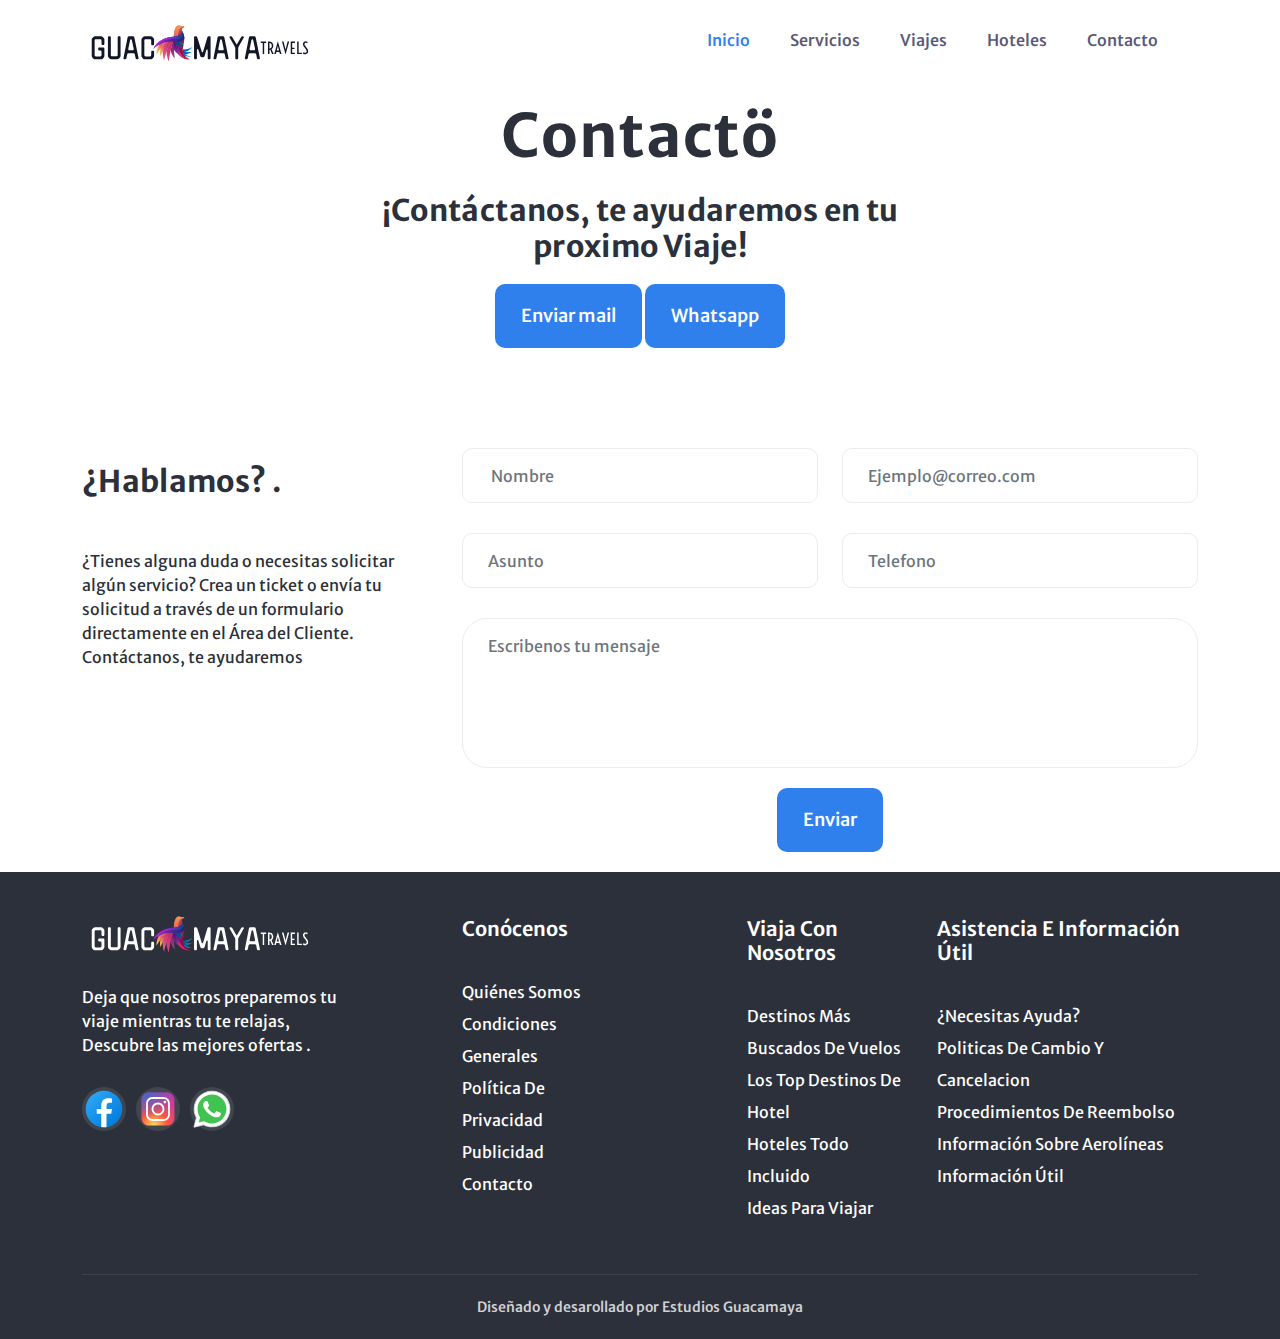
==== contacto.html @ c3bf282d "Add files via upload" ====
<!DOCTYPE html>
<html class="no-js" lang="en-es">

<head>
  <meta charset="utf-8" />
  <meta http-equiv="x-ua-compatible" content="ie=edge" />
  <title>Viajes baratos: Ofertas Viajes, vuelos, hoteles | Guacamaya Travels </title>
  <meta name="description" content="" />
  <meta name="viewport" content="width=device-width, initial-scale=1" />
  <link rel="shortcut icon" type="image/x-icon" href="./assets/img/miniatura.svg" />


  <!-- ========================= CSS here ========================= -->




  <link rel="stylesheet" href="./assets/css/bootstrap-5.0.0-alpha-2.min.css" />
  <link rel="stylesheet" href="./assets/css/style.css" />
</head>

<body>


  <!-- ========================= preloader start ========================= -->
  <div class="preloader">
    <div class="loader">
      <div class="spinner">
        <div class="spinner-container">
          <div class="spinner-rotator">
            <div class="spinner-left">
              <div class="spinner-circle"></div>
            </div>
            <div class="spinner-right">
              <div class="spinner-circle"></div>
            </div>
          </div>
        </div>
      </div>
    </div>
  </div>
  <!-- ========================= preloader end ========================= -->

  <!-- ========================= hero-section-wrapper-1 start ========================= -->
  <section id="inicio" class="hero-section-wrapper hero-section-wrapper-1">

    <!-- ========================= header-4 start ========================= -->
    <header class="header header-4">
      <div class="navbar-area">
        <div class="container">
          <div class="row align-items-center">
            <div class="col-lg-12">
              <nav class="navbar navbar-expand-lg">
                <a class="navbar-brand skyclean" href="index.html">
                  <img src="./assets/img/logo.svg" alt="">
                </a>
                <button class="navbar-toggler" type="button" data-toggle="collapse"
                  data-target="#navbarSupportedContent4" aria-controls="navbarSupportedContent4" aria-expanded="false"
                  aria-label="Toggle navigation">
                  <svg class="toggler-icon" xmlns="http://www.w3.org/2000/svg" x="0px" y="0px" width="30" height="30"
                    viewBox="0 0 172 172" style=" fill:#000000;">
                    <g fill="none" fill-rule="nonzero" stroke="none" stroke-width="1" stroke-linecap="butt"
                      stroke-linejoin="miter" stroke-miterlimit="10" stroke-dasharray="" stroke-dashoffset="0"
                      font-family="none" font-weight="none" font-size="none" text-anchor="none"
                      style="mix-blend-mode: normal">
                      <path d="M0,172v-172h172v172z" fill="none"></path>
                      <g fill="#000000">
                        <path
                          d="M5.73333,80.26667c-2.06765,-0.02924 -3.99087,1.05709 -5.03322,2.843c-1.04236,1.78592 -1.04236,3.99474 0,5.78066c1.04236,1.78592 2.96558,2.87225 5.03322,2.843h160.53333c2.06765,0.02924 3.99087,-1.05709 5.03322,-2.843c1.04236,-1.78592 1.04236,-3.99474 0,-5.78066c-1.04236,-1.78592 -2.96558,-2.87225 -5.03322,-2.843z">
                        </path>
                      </g>
                    </g>
                  </svg>
                  <svg class="toggler-icon" xmlns="http://www.w3.org/2000/svg" x="0px" y="0px" width="30" height="30"
                    viewBox="0 0 172 172" style=" fill:#000000;">
                    <g fill="none" fill-rule="nonzero" stroke="none" stroke-width="1" stroke-linecap="butt"
                      stroke-linejoin="miter" stroke-miterlimit="10" stroke-dasharray="" stroke-dashoffset="0"
                      font-family="none" font-weight="none" font-size="none" text-anchor="none"
                      style="mix-blend-mode: normal">
                      <path d="M0,172v-172h172v172z" fill="none"></path>
                      <g fill="#000000">
                        <path
                          d="M5.73333,80.26667c-2.06765,-0.02924 -3.99087,1.05709 -5.03322,2.843c-1.04236,1.78592 -1.04236,3.99474 0,5.78066c1.04236,1.78592 2.96558,2.87225 5.03322,2.843h160.53333c2.06765,0.02924 3.99087,-1.05709 5.03322,-2.843c1.04236,-1.78592 1.04236,-3.99474 0,-5.78066c-1.04236,-1.78592 -2.96558,-2.87225 -5.03322,-2.843z">
                        </path>
                      </g>
                    </g>
                  </svg>
                  <svg class="toggler-icon" xmlns="http://www.w3.org/2000/svg" x="0px" y="0px" width="30" height="30"
                    viewBox="0 0 172 172" style=" fill:#000000;">
                    <g fill="none" fill-rule="nonzero" stroke="none" stroke-width="1" stroke-linecap="butt"
                      stroke-linejoin="miter" stroke-miterlimit="10" stroke-dasharray="" stroke-dashoffset="0"
                      font-family="none" font-weight="none" font-size="none" text-anchor="none"
                      style="mix-blend-mode: normal">
                      <path d="M0,172v-172h172v172z" fill="none"></path>
                      <g fill="#000000">
                        <path
                          d="M5.73333,80.26667c-2.06765,-0.02924 -3.99087,1.05709 -5.03322,2.843c-1.04236,1.78592 -1.04236,3.99474 0,5.78066c1.04236,1.78592 2.96558,2.87225 5.03322,2.843h160.53333c2.06765,0.02924 3.99087,-1.05709 5.03322,-2.843c1.04236,-1.78592 1.04236,-3.99474 0,-5.78066c-1.04236,-1.78592 -2.96558,-2.87225 -5.03322,-2.843z">
                        </path>
                      </g>
                    </g>
                  </svg>
                </button>

                <div class="collapse navbar-collapse sub-menu-bar" id="navbarSupportedContent4">
                  <ul id="nav4" class="navbar-nav ml-auto">
                    <li class="nav-item">
                      <a class="page-scroll active" href="./index.html">inicio
                      </a>
                    </li>
                    <li class="nav-item">
                      <a class="page-scroll" href="index.html#servicios">servicios
                      </a>
                    </li>
                    <li class="nav-item">
                      <a class="page-scroll" href="https://api.whatsapp.com/send/?phone=56964096403&text=Hola!%20Quiero%20cotizar%20un%20nuevo%20viaje%20en%20travelsguacamaya">Viajes</a>
                    </li>
                    <li class="nav-item">
                      <a class="page-scroll" href="https://api.whatsapp.com/send/?phone=56931494429&text=Hola!%20Quiero%20cotizar%20una%20habitacion%20de%20hotel%20en%20travelsguacamaya">Hoteles</a>
                    </li>
                    <li class="nav-item">
                      <a class="page-scroll" href="./contacto.html">contacto</a>
                    </li>
                  </ul>

                </div>

                <!-- navbar collapse -->
              </nav>
              <!-- navbar -->
            </div>
          </div>
          <!-- row -->
        </div>
        <!-- container -->
      </div>
      <!-- navbar area -->
    </header>
    <!-- ========================= header-4 end ========================= -->

<!--====== FEATURES PART START ======-->

<section id="features" class="features_area pt-50 mb-50">
  <div class="container">
    <div class="row justify-content-center">
      <div class="col-lg-6 col-md-9">
        <div class="section_title text-center">
          <h2 class="mt-50 mb-20">Contact<span class="odeoso">ö</span></h2>
          <h4 class="section_title">¡Contáctanos, te ayudaremos en tu proximo Viaje! </h4>
          <div>
            <a href="mailto:travelsguacamayacontacto@gmail.com?&subject=Contacto%20Cotiazcion%20Guacamaya&body=¡Hola!%20Quiero%20recibir%20contacto%20por%20un%20agente%20de%20Travelsguacamaya"
              class="button button-lg radius-10 wow fadeInUp mt-20 mb-20 animated">Enviar mail</a>
            <a href="https://api.whatsapp.com/send/?phone=56931494429&text=Hola!%20Quiero%20ponerme%20en%20contacto%20con%20un%20ejecutivo%20travelsguacamaya" class="button button-lg radius-10 wow fadeInUp mt-20 mb-20 animated">Whatsapp</a>
            <!-- row -->

</section>
    <!-- ========================= about style-5 end ========================= -->

    <!-- Contact Section Start -->
    <section id="contact" class="section " data-stellar-background-ratio="-0.2">
      <div class="contact-form">
        <div class="container">
          <div class="row">
            <div class="col-lg-4">
              <div class="contact_info mt-45">
                <div class="section_title pb-15">
                  <h4 class="title text-left">
                    ¿Hablamos? .
                  </h4>
                  <p class="text-left pt-50">

                    ¿Tienes alguna duda o necesitas solicitar algún servicio? Crea un ticket o envía tu solicitud a
                    través de un formulario directamente en el Área del Cliente.
                    Contáctanos, te ayudaremos
                  </p>


                </div>

                <div class="single_info d-flex align-items-center mt-15">


                </div>
                <!-- single info -->

                <div class="single_info d-flex align-items-center mt-15">


                </div>
                <!-- single info -->

                <div class="single_info d-flex align-items-center mt-15">
                  <div class="info_icon"></div>

                </div>
                <!-- single info -->
              </div>
              <!-- contact info -->
            </div>
            <div class="col-lg-8 col-sm-6 col-xs-12">
              <div class="contact-block">
                <form id="contactForm" action="https://formspree.io/f/xpzeykra" method="post">
                  <div class="row">
                    <div class="col-md-6">
                      <div class=" form-group single_form mt-30">
                        <input type="text" class="form-control" id="name" name="name" placeholder=" Nombre" required
                          data-error="Por favor, escriba su nombre">
                        <div class="help-block with-errors"></div>
                      </div>
                    </div>

                    <div class="col-md-6">
                      <div class=" form-group single_form mt-30">
                        <input type="text" placeholder="Ejemplo@correo.com" id="email" class="form-control" name="name"
                          required data-error="Por favor introduzca su correo electrónico">
                        <div class="help-block with-errors "></div>
                      </div>
                    </div>
                    <div class="col-md-6">
                      <div class=" form-group single_form mt-30">
                        <input type="text" placeholder="Asunto" id="empresa" class="form-control" name="name" required
                          data-error="Por favor introduzca el nombre de su empresa">
                        <div class="help-block with-errors"></div>
                      </div>
                    </div>
                    <div class="col-md-6">
                      <div class=" form-group single_form mt-30">
                        <input type="tel" placeholder="Telefono" id="telefono" class="form-control" maxlength="12"
                          name="name" required data-error="Por favor introduzca su numero de telefono">
                        <div class="help-block with-errors"></div>
                      </div>
                    </div>
                    <div class="col-md-12">
                      <div class="form-group single_form textarea pt-30">
                        <textarea name="textarea" class="form-control textareaheight" id="message"
                          placeholder="Escribenos tu mensaje" rows="8" data-error="Escriba su mensaje"
                          required></textarea>
                        <div class="help-block with-errors"></div>
                      </div>
                      <div class="submit-button text-center">
                        <button class="button button-lg radius-10 wow fadeInUp mt-20 mb-20" id="submit"
                          type="submit">Enviar</button>

                        <div id="msgSubmit" class="h3 text-center hidden"></div>
                        <div class="clearfix"></div>
                      </div>
                    </div>
                  </div>
                </form>
              </div>
            </div>
          </div>
        </div>
      </div>
    </section>
    <!-- Contact Section End -->




   <!-- ========================= footer style-4 footer-dark start ========================= -->
 <footer class="footer footer-style-4 footer-dark">
  <div class="container">
    <div class="widget-wrapper">
      <div class="row">
        <div class="col-xl-3 col-lg-6 col-md-6">
          <div class="footer-widget">
            <div class="logo">
              <a class="travelsguacamaya" href="index.html">
                <img src="./assets/img/logo2.svg" alt="">
              </a>
            </div>
            
            <p class="desc">
              Deja que nosotros preparemos tu viaje mientras tu te relajas, Descubre las mejores ofertas . </p>
            <ul class="socials ">
              <li>
                <a href="https://www.facebook.com/"><svg xmlns="http://www.w3.org/2000/svg" x="0px" y="0px" width="48"
                    height="48" viewBox="0 0 172 172" style=" fill:#000000;">
                    <defs>
                      <linearGradient x1="35.80825" y1="35.80825" x2="145.53708" y2="145.53708"
                        gradientUnits="userSpaceOnUse" id="color-1_uLWV5A9vXIPu_gr1">
                        <stop offset="0" stop-color="#2aa4f4"></stop>
                        <stop offset="1" stop-color="#007ad9"></stop>
                      </linearGradient>
                    </defs>
                    <g fill="none" fill-rule="nonzero" stroke="none" stroke-width="1" stroke-linecap="butt"
                      stroke-linejoin="miter" stroke-miterlimit="10" stroke-dasharray="" stroke-dashoffset="0"
                      font-family="none" font-weight="none" font-size="none" text-anchor="none"
                      style="mix-blend-mode: normal">
                      <path d="M0,172v-172h172v172z" fill="none"></path>
                      <g>
                        <path
                          d="M86,14.33333c-39.5815,0 -71.66667,32.08517 -71.66667,71.66667c0,39.5815 32.08517,71.66667 71.66667,71.66667c39.5815,0 71.66667,-32.08517 71.66667,-71.66667c0,-39.5815 -32.08517,-71.66667 -71.66667,-71.66667z"
                          fill="url(#color-1_uLWV5A9vXIPu_gr1)"></path>
                        <path
                          d="M95.70008,104.99525h18.54733l2.91325,-18.84117h-21.46058v-10.2985c0,-7.826 2.5585,-14.76692 9.87925,-14.76692h11.76408v-16.44033c-2.06758,-0.2795 -6.43925,-0.88867 -14.69883,-0.88867c-17.25017,0 -27.36233,9.10883 -27.36233,29.8635v12.5345h-17.73392v18.84117h17.73033v51.78633c3.51167,0.52317 7.06992,0.8815 10.72133,0.8815c3.30025,0 6.52167,-0.301 9.70008,-0.731z"
                          fill="#ffffff"></path>
                      </g>
                    </g>
                  </svg>
                </a>
              </li>
           
              <li><a href="https://www.instagram.com/travelsguacamaya/">
                  <svg xmlns="http://www.w3.org/2000/svg" x="0px" y="0px" width="48" height="48" viewBox="0 0 172 172"
                    style=" fill:#000000;">
                    <defs>
                      <radialGradient cx="69.445" cy="150.62542" r="160.88808" gradientUnits="userSpaceOnUse"
                        id="color-1_Xy10Jcu1L2Su_gr1">
                        <stop offset="0" stop-color="#ffdd55"></stop>
                        <stop offset="0.328" stop-color="#ff543f"></stop>
                        <stop offset="0.348" stop-color="#fc5245"></stop>
                        <stop offset="0.504" stop-color="#e64771"></stop>
                        <stop offset="0.643" stop-color="#d53e91"></stop>
                        <stop offset="0.761" stop-color="#cc39a4"></stop>
                        <stop offset="0.841" stop-color="#c837ab"></stop>
                      </radialGradient>
                      <radialGradient cx="42.23317" cy="19.85275" r="106.82992" gradientUnits="userSpaceOnUse"
                        id="color-2_Xy10Jcu1L2Su_gr2">
                        <stop offset="0" stop-color="#4168c9"></stop>
                        <stop offset="0.999" stop-color="#4168c9" stop-opacity="0"></stop>
                      </radialGradient>
                    </defs>
                    <g fill="none" fill-rule="nonzero" stroke="none" stroke-width="1" stroke-linecap="butt"
                      stroke-linejoin="miter" stroke-miterlimit="10" stroke-dasharray="" stroke-dashoffset="0"
                      font-family="none" font-weight="none" font-size="none" text-anchor="none"
                      style="mix-blend-mode: normal">
                      <path d="M0,172v-172h172v172z" fill="none"></path>
                      <g>
                        <path
                          d="M121.89425,150.46417l-71.66667,0.06808c-15.76667,0.01433 -28.67742,-12.87133 -28.69533,-28.638l-0.06808,-71.66667c-0.01433,-15.76667 12.87133,-28.67742 28.638,-28.69533l71.66667,-0.06808c15.76667,-0.01433 28.67742,12.87133 28.69533,28.638l0.06808,71.66667c0.01792,15.77025 -12.87133,28.681 -28.638,28.69533z"
                          fill="url(#color-1_Xy10Jcu1L2Su_gr1)"></path>
                        <path
                          d="M121.89425,150.46417l-71.66667,0.06808c-15.76667,0.01433 -28.67742,-12.87133 -28.69533,-28.638l-0.06808,-71.66667c-0.01433,-15.76667 12.87133,-28.67742 28.638,-28.69533l71.66667,-0.06808c15.76667,-0.01433 28.67742,12.87133 28.69533,28.638l0.06808,71.66667c0.01792,15.77025 -12.87133,28.681 -28.638,28.69533z"
                          fill="url(#color-2_Xy10Jcu1L2Su_gr2)"></path>
                        <path
                          d="M86,111.08333c-13.82808,0 -25.08333,-11.25167 -25.08333,-25.08333c0,-13.83167 11.25525,-25.08333 25.08333,-25.08333c13.82808,0 25.08333,11.25167 25.08333,25.08333c0,13.83167 -11.25525,25.08333 -25.08333,25.08333zM86,68.08333c-9.87925,0 -17.91667,8.03742 -17.91667,17.91667c0,9.87925 8.03742,17.91667 17.91667,17.91667c9.87925,0 17.91667,-8.03742 17.91667,-17.91667c0,-9.87925 -8.03742,-17.91667 -17.91667,-17.91667z"
                          fill="#ffffff"></path>
                        <circle cx="31.5" cy="16.5" transform="scale(3.58333,3.58333)" r="1.5" fill="#ffffff">
                        </circle>
                        <path
                          d="M107.5,132.58333h-43c-13.82808,0 -25.08333,-11.25167 -25.08333,-25.08333v-43c0,-13.83167 11.25525,-25.08333 25.08333,-25.08333h43c13.82808,0 25.08333,11.25167 25.08333,25.08333v43c0,13.83167 -11.25525,25.08333 -25.08333,25.08333zM64.5,46.58333c-9.87925,0 -17.91667,8.03742 -17.91667,17.91667v43c0,9.87925 8.03742,17.91667 17.91667,17.91667h43c9.87925,0 17.91667,-8.03742 17.91667,-17.91667v-43c0,-9.87925 -8.03742,-17.91667 -17.91667,-17.91667z"
                          fill="#ffffff"></path>
                      </g>
                    </g>
                  </svg>
                </a>
              </li>
              <li>
                <a
                  href="https://api.whatsapp.com/send/?phone=56964096403&text=Hola!%20Quiero%20cotizar%20un%20servicio%20de%20travelsguacamaya"><svg
                    xmlns="http://www.w3.org/2000/svg" x="0px" y="0px" width="50" height="50" viewBox="0 0 172 172"
                    style=" fill:#000000;">
                    <g fill="none" fill-rule="none" stroke="none" stroke-width="1" stroke-linecap="butt"
                      stroke-linejoin="miter" stroke-miterlimit="10" stroke-dasharray="" stroke-dashoffset="0"
                      font-family="none" font-weight="none" font-size="none" text-anchor="none"
                      style="mix-blend-mode: normal">
                      <path d="M0,172v-172h172v172z" fill="none" fill-rule="nonzero"></path>
                      <g>
                        <path
                          d="M17.44367,155.16908l9.6535,-35.24208c-5.9555,-10.31283 -9.08733,-22.016 -9.08375,-34.00225c0.01792,-37.49958 30.53358,-68.00808 68.03675,-68.00808c18.19975,0.00717 35.27792,7.09142 48.12417,19.94483c12.84267,12.857 19.91617,29.94233 19.909,48.117c-0.01433,37.49958 -30.53717,68.01167 -68.03317,68.01167c-0.00358,0 0,0 0,0h-0.02867c-11.38425,-0.00358 -22.575,-2.8595 -32.51158,-8.28108z"
                          fill="#ffffff" fill-rule="nonzero"></path>
                        <path
                          d="M17.44367,156.96075c-0.473,0 -0.93167,-0.18633 -1.27208,-0.53033c-0.44792,-0.45508 -0.6235,-1.118 -0.45508,-1.73075l9.45642,-34.529c-5.86233,-10.41317 -8.95475,-22.23817 -8.94758,-34.24233c0.01433,-38.49217 31.33625,-69.80333 69.82483,-69.80333c18.66917,0.00717 36.20958,7.27775 49.39267,20.47158c13.18308,13.19742 20.43933,30.73425 20.43217,49.38192c-0.01433,38.48858 -31.33983,69.80333 -69.82483,69.80333c-11.42725,-0.00358 -22.73267,-2.82367 -32.766,-8.15925l-35.38542,9.27725c-0.1505,0.043 -0.301,0.06092 -0.45508,0.06092z"
                          fill="#ffffff" fill-rule="nonzero"></path>
                        <path
                          d="M86.05017,17.91667c18.19975,0.00717 35.27792,7.09142 48.12417,19.94483c12.84267,12.857 19.91617,29.94233 19.909,48.117c-0.01433,37.49958 -30.53717,68.01167 -68.03317,68.01167h-0.02867c-11.38425,-0.00358 -22.575,-2.8595 -32.51158,-8.28108l-36.06625,9.46l9.6535,-35.24208c-5.9555,-10.31283 -9.08733,-22.016 -9.08375,-34.00225c0.01792,-37.49958 30.53358,-68.00808 68.03675,-68.00808M86.05017,153.99017v0v0M86.05017,153.99017v0v0M86.05017,14.33333v0c-39.474,0 -71.60217,32.11383 -71.62008,71.59142c-0.00358,12.06508 3.04225,23.95458 8.81858,34.47883l-9.26292,33.82308c-0.33683,1.23625 0.00717,2.55492 0.91017,3.46508c0.68083,0.688 1.60175,1.06425 2.54775,1.06425c0.30458,0 0.60917,-0.03942 0.91017,-0.11825l34.71175,-9.10167c10.13367,5.26033 21.49283,8.03742 32.95592,8.041c39.50267,0 71.63083,-32.11742 71.64875,-71.595c0.00717,-19.13142 -7.43542,-37.11975 -20.95533,-50.65042c-13.52708,-13.53425 -31.519,-20.99117 -50.66475,-20.99833z"
                          fill="#cfd8dc" fill-rule="nonzero"></path>
                        <path
                          d="M126.04733,45.98133c-10.67833,-10.6855 -24.87192,-16.57292 -39.97925,-16.5765c-31.18933,0 -56.55575,25.35567 -56.57008,56.5235c-0.00358,10.68192 2.98492,21.08075 8.64658,30.08567l1.34733,2.13925l-5.71542,20.85858l21.40325,-5.6115l2.06758,1.2255c8.67883,5.15283 18.63333,7.87617 28.78133,7.87975h0.0215c31.16783,0 56.53425,-25.35925 56.545,-56.53067c0.00358,-15.10375 -5.8695,-29.30808 -16.54783,-39.99358z"
                          fill="#40c351" fill-rule="nonzero"></path>
                        <path
                          d="M69.04367,57.49458c-1.27208,-2.83083 -2.61225,-2.88817 -3.827,-2.93833c-0.99258,-0.043 -2.12492,-0.03942 -3.25725,-0.03942c-1.13233,0 -2.97417,0.42642 -4.53292,2.1285c-1.55875,1.70208 -5.95192,5.81217 -5.95192,14.17567c0,8.3635 6.09167,16.4475 6.94092,17.57983c0.84925,1.13233 11.7605,18.84475 29.03933,25.66025c14.35842,5.66167 17.28242,4.5365 20.39992,4.25342c3.1175,-0.28308 10.05842,-4.11008 11.47383,-8.08042c1.41542,-3.97033 1.41542,-7.37092 0.99258,-8.08042c-0.42642,-0.7095 -1.55875,-1.13233 -3.25725,-1.98517c-1.6985,-0.85283 -10.05842,-4.96292 -11.61717,-5.52908c-1.55875,-0.56617 -2.69108,-0.84925 -3.827,0.85283c-1.13233,1.6985 -4.38958,5.52908 -5.38217,6.66142c-0.99258,1.13592 -1.98517,1.27925 -3.68367,0.42642c-1.6985,-0.85283 -7.17383,-2.6445 -13.67042,-8.43517c-5.0525,-4.50425 -8.46383,-10.06917 -9.45642,-11.77125c-0.99258,-1.6985 -0.1075,-2.61942 0.74533,-3.46867c0.76325,-0.76325 1.6985,-1.98517 2.55133,-2.97775c0.84925,-0.99258 1.13233,-1.70208 1.6985,-2.83442c0.56617,-1.13592 0.28308,-2.1285 -0.14333,-2.97775c-0.41925,-0.85283 -3.72308,-9.25933 -5.23525,-12.6205z"
                          fill="#ffffff" fill-rule="evenodd"></path>
                      </g>
                    </g>
                  </svg></a>
              </li>

            </ul>
          </div>
        </div>
        <div class="col-xl-2 offset-xl-1 col-lg-2 col-md-6 col-sm-6">
          <div class="footer-widget">
            <h6 class="text-tf ">Conócenos</h6>
            <ul class="links text-tf ">
              <li><a href="./index.html#servicios">Quiénes somos</a></li>
              <li><a href="./contacto.html">Condiciones generales</a></li>
              <li><a
                  href="./contacto.html">Política
                  de privacidad</a></li>
              <li><a
                  href="https://api.whatsapp.com/send/?phone=56964096403&text=Hola!%20Quiero%20cotizar%20un%20servicio%20de%20travelsguacamaya">Publicidad</a>
              </li>
              <li><a
                  href="https://api.whatsapp.com/send/?phone=56964096403&text=Hola!%20Quiero%20cotizar%20un%20servicio%20de%20travelsguacamaya">Contacto</a>
              </li>
            </ul>
          </div>
        </div>
        <div class="col-xl-2 offset-xl-1 col-lg-2 col-md-6 col-sm-6">
          <div class="footer-widget">
            <h6 class="text-tf ">Viaja con nosotros</h6>
            <ul class="links text-tf ">
              <li><a href="
                https://api.whatsapp.com/send/	?phone=56964096403&text=Hola!%20Quiero%20cotizar%20el%20servicio%20de%20travelsguacamaya%20Destino%20mas%20buscado%20de%20vuelos
                ">Destinos más buscados de vuelos</a></li>
              <li><a href="https://api.whatsapp.com/send/	?phone=56964096403&text=Hola!%20Quiero%20cotizar%20el%20servicio%20de%20travelsguacamaya%20Destino%20mas%20buscado%20de%20hoteles">Los top destinos de hotel</a></li>
              <li><a
                  href="https://api.whatsapp.com/send/	?phone=56964096403&text=Hola!%20Quiero%20cotizar%20el%20servicio%20de%20travelsguacamaya%20Hotel%20todo%20incluido
                  ">Hoteles
                  todo incluido</a></li>
             
              <li>
                <a
                  href="https://api.whatsapp.com/send/?phone=56964096403&text=Hola!%20Quiero%20cotizar%20un%20servicio%20de%20travelsguacamaya" >Ideas
                  para viajar</a></li>
            </ul>
          </div>
        </div>
        <div class="col-xl-3 col-lg-3 col-md-6 col-sm-6">
          <div class="footer-widget text-tf">
            <h6 class="">Asistencia e información útil</h6>
            <ul class="links">
              <li><a href="./contacto.html">¿Necesitas ayuda?</a></li>
              <li><a href="./contacto.html">Politicas de cambio y cancelacion</a></li>
              <li><a href="./contacto.html">Procedimientos de reembolso</a></li>
              <li><a
                  href="https://api.whatsapp.com/send/?phone=56964096403&text=Hola!%20Quiero%20ponerme%20en%20contacto%20con%20un%20ejecutivo%20travelsguacamaya%20necesito%20informacion%20extra">Información
                  sobre aerolíneas</a></li>
              <li><a href="https://api.whatsapp.com/send/?phone=56964096403&text=Hola!%20Quiero%20ponerme%20en%20contacto%20con%20un%20ejecutivo%20travelsguacamaya%20necesito%20informacion%20extra">Información útil</a></li>
              <li>
                <a href="/index-en.html"></a>
              </li>

            </ul>
          </div>
        </div>
        <div class="col-xl-3 col-lg-3 col-md-6">

        </div>
      </div>
    </div>
    <div class="copyright-wrapper">
      <p>
        Diseñado y desarollado por
        <a href="https://estudiosguacamaya.github.io/public/ rel="nofollow" target="_blank"></a>

        <a href="https://estudiosguacamaya.github.io/public/" rel="nofollow" target="_blank">Estudios Guacamaya</a>
      </p>
    </div>
  </div>
</footer>
<!-- ========================= footer style-4 footer-dark end ========================= -->
    <!-- ========================= scroll-top start ========================= -->
    <a href="#" class="scroll-top"> <i><svg xmlns="http://www.w3.org/2000/svg" x="0px" y="0px" width="50" height="50"
          viewBox="0 0 172 172" style=" fill:#000000;">
          <g fill="none" fill-rule="nonzero" stroke="none" stroke-width="1" stroke-linecap="butt"
            stroke-linejoin="miter" stroke-miterlimit="10" stroke-dasharray="" stroke-dashoffset="0" font-family="none"
            font-weight="none" font-size="none" text-anchor="none" style="mix-blend-mode: normal">
            <path d="M0,172v-172h172v172z" fill="none"></path>
            <g fill="#ff3d00">
              <path
                d="M86,6.88c-43.62952,0 -79.12,35.49392 -79.12,79.12c0,43.62608 35.49048,79.12 79.12,79.12c43.62952,0 79.12,-35.49392 79.12,-79.12c0,-43.62608 -35.49048,-79.12 -79.12,-79.12zM122.83208,78.11208c-0.6708,0.6708 -1.55144,1.00792 -2.43208,1.00792c-0.88064,0 -1.76128,-0.33712 -2.43208,-1.00792l-28.52792,-28.52792v81.13584c0,1.89888 -1.53768,3.44 -3.44,3.44c-1.90232,0 -3.44,-1.54112 -3.44,-3.44v-81.13584l-28.52792,28.52792c-1.34504,1.34504 -3.51912,1.34504 -4.86416,0c-1.34504,-1.34504 -1.34504,-3.51912 0,-4.86416l34.39656,-34.39656c0.31648,-0.31992 0.69832,-0.57104 1.12144,-0.74648c0.83936,-0.34744 1.7888,-0.34744 2.62816,0c0.42312,0.17544 0.80152,0.42656 1.12144,0.74648l34.39656,34.39656c1.34504,1.34504 1.34504,3.51912 0,4.86416z">
              </path>
            </g>
          </g>
        </svg></i> </a>
    <!-- ========================= scroll-top end ========================= -->

    <!-- ========================= JS here ========================= -->
    <script src="./assets/js/bootstrap.5.0.0.alpha-2-min.js"></script>
    <script src="./assets/js/count-up.min.js"></script>
    <script src="./assets/js/wow.min.js"></script>
    <script src="./assets/js/main.js"></script>
</body>

</html>
---- assets/css/style.css ----
/* =========== GOOGLE FONTS ========= */

@import url("https://fonts.googleapis.com/css2?family=Comfortaa:wght@700&family=Fuzzy+Bubbles:wght@700&family=Merriweather+Sans&family=Montserrat:ital,wght@1,500&family=Roboto:ital@1&display=swap");

:root {
  --black-letters-color: #2b303a;
  --blue-primary-color: #2f80ed;
  --white-color: #ffffff;
  --body-color:#F4F4F9;
  --blue-secondary-color:#34495E;
}

/*   COMMON CSS
================================ */
html {
  scroll-behavior: smooth;
}

body {
  font-family: "Merriweather Sans", sans-serif;
  color: var(--black-letters-color);
  background-color: var(--body-color);
}

ul {
  margin: 0;
  padding: 0;
  list-style: none;
}

a {
  text-decoration: none;
  transition: all 0.3s ease-out 0s;
}

a:hover {
  text-decoration: none;
}

button {
  transition: all 0.3s ease-out 0s;
}

@media (max-width: 767px) {
  .container {
    padding: 0 30px;
  }
}
.btn-center{
  display: flex;
  justify-content: center;
  align-items: center;
  }

.text-tf{
  text-transform: capitalize;
  text-align: left;
}

/* ============ scroll-top =============== */
.scroll-top {
  width: 45px;
  height: 45px;

  display: none;
  justify-content: center;
  align-items: center;
  font-size: 25px;
  color: var(--white-color);
  border-radius: 50%;
  position: fixed;
  bottom: 30px;
  right: 30px;
  z-index: 9;
  cursor: pointer;
  transition: all 0.3s ease-out 0s;
}

.scroll-top:hover {
  color: var(--white-color);
  background: var(--black-letters-color);
}

/* ============================= 
    PRELOADER CSS
================================ */
.preloader {
  /* Body Overlay */
  position: fixed;
  top: 0;
  left: 0;
  display: table;
  height: 100%;
  width: 100%;
  /* Change Background Color */
  background: var(--white-color);
  z-index: 99999;
}

.preloader .loader {
  display: table-cell;
  vertical-align: middle;
  text-align: center;
}

.preloader .loader .spinner {
  position: absolute;
  left: 50%;
  top: 50%;
  width: 64px;
  margin-left: -32px;
  z-index: 18;
  pointer-events: none;
}

.preloader .loader .spinner .spinner-container {
  pointer-events: none;
  position: absolute;
  width: 100%;
  padding-bottom: 100%;
  top: 50%;
  left: 50%;
  margin-top: -50%;
  margin-left: -50%;
  animation: spinner-linspin 1568.2353ms linear infinite;
}

.preloader .loader .spinner .spinner-container .spinner-rotator {
  position: absolute;
  width: 100%;
  height: 100%;
  animation: spinner-easespin 5332ms cubic-bezier(0.4, 0, 0.2, 1) infinite both;
}

.preloader .loader .spinner .spinner-container .spinner-rotator .spinner-left {
  position: absolute;
  top: 0;
  left: 0;
  bottom: 0;
  overflow: hidden;
  right: 50%;
}

.preloader .loader .spinner .spinner-container .spinner-rotator .spinner-right {
  position: absolute;
  top: 0;
  right: 0;
  bottom: 0;
  overflow: hidden;
  left: 50%;
}

.preloader .loader .spinner-circle {
  box-sizing: border-box;
  position: absolute;
  width: 200%;
  height: 100%;
  border-style: solid;
  /* Spinner Color */
  border-color: #2f80ed #2f80ed #e9e9e9;
  border-radius: 50%;
  border-width: 6px;
}

.preloader .loader .spinner-left .spinner-circle {
  left: 0;
  right: -100%;
  border-right-color: var(--white-color);
  animation: spinner-left-spin 1333ms cubic-bezier(0.4, 0, 0.2, 1) infinite both;
}

.preloader .loader .spinner-right .spinner-circle {
  left: -100%;
  right: 0;
  border-left-color: var(--white-color);
  animation: right-spin 1333ms cubic-bezier(0.4, 0, 0.2, 1) infinite both;
}

/* Preloader Animations */

@keyframes spinner-linspin {
  to {
    transform: rotate(360deg);
  }
}

@keyframes spinner-easespin {
  12.5% {
    transform: rotate(135deg);
  }
  25% {
    transform: rotate(270deg);
  }
  37.5% {
    transform: rotate(405deg);
  }
  50% {
    transform: rotate(540deg);
  }
  62.5% {
    transform: rotate(675deg);
  }
  75% {
    transform: rotate(810deg);
  }
  87.5% {
    transform: rotate(945deg);
  }
  to {
    transform: rotate(1080deg);
  }
}

@keyframes spinner-left-spin {
  0% {
    transform: rotate(130deg);
  }
  50% {
    transform: rotate(-5deg);
  }
  to {
    transform: rotate(130deg);
  }
}

@keyframes right-spin {
  0% {
    transform: rotate(-130deg);
  }
  50% {
    transform: rotate(5deg);
  }
  to {
    transform: rotate(-130deg);
  }
}

/* ============================= 
    TYPOGRAPHY CSS
================================ */
h1,
h2,
h3,
h4,
h5,
h6,
.h1,
.h2,
.h3,
.h4,
.h5,
.h6 {
  font-weight: 700;
  color: var(--black-letters-color);
  margin-bottom: 0;
  font-family: "Merriweather Sans", sans-serif;
}

h1,
.h1 {
  font-size: 80px;
  letter-spacing: 0.7px;
}

h2,
.h2 {
  font-size: 60px;
  letter-spacing: 0.7px;
}

h3,
.h3 {
  font-size: 40px;
  letter-spacing: 0.4px;
}

h4,
.h4 {
  font-size: 30px;
  letter-spacing: 0.35px;
}

h5,
.h5 {
  font-size: 24px;
}

h6,
.h6 {
  font-size: 20px;
}

.font-weight-bold {
  font-weight: 700;
}

.font-weight-semi-bold {
  font-weight: 600;
}

.font-weight-medium {
  font-weight: 500;
}

.font-weight-regular {
  font-weight: 400;
}

.font-weight-light {
  font-weight: 300;
}

.body-font-size {
  font-size: 16px;
}

.font-size-sm {
  font-size: 14px;
}

.font-size-xs {
  font-size: 12px;
}

.caption-font-size {
  font-size: 14px;
}

p {
  font-size: 16px;
  line-height: 24px;
  margin-bottom: 0px;
}

/* ============================= 
    BUTTONS CSS
================================ */
.button {
  height: 44px;
  font-size: 18px;
  font-weight: 500;
  box-sizing: border-box;
  line-height: 1;
  display: inline-flex;
  justify-content: center;
  align-items: center;
  background: var(--blue-primary-color);
  color: var(--white-color);
  border: 1px solid transparent;
  position: relative;
  z-index: 1;
  padding: 0 25px;
  overflow: hidden;
}

.button i {
  padding-left: 20px;
}

.button::before {
  content: "";
  position: absolute;
  top: 50%;
  left: 50%;
  width: 0;
  height: 0;
  padding: 50%;
  border-radius: 50%;
  margin: auto;
  background: rgba(0, 0, 0, 0.1);
  z-index: -1;
  transition: all 0.4s linear;
  transform: translate3d(-50%, -50%, 0) scale(0);
}

.button:hover {
  color: var(--white-color);
}

.button:hover::before {
  transform: translate3d(-50%, -50%, 0) scale(1.5);
}

.button.border-button {
  background: transparent;
  color: var(--blue-primary-color);
  border-color: var(--blue-primary-color);
}

.button.border-button::before {
  background: rgba(47, 128, 237, 0.16);
}

.button-lg {
  height: 64px;
}

.button-lg2 {
  height: 64px;
}

@media( max-width: 468px ) {
  .button-lg2 {
    height: 64px;
    margin-top: 8rewm;
  }
}

@media (max-width: 368px) {
  .button-lg2 {
    height: 64px;
    margin-top: 8rem;
  }
}

.button-lg3 {
  height: 64px;
}

.button-sm {
  height: 34px;
  font-size: 16px;
  font-weight: 400;
}

/* ============================= 
    HEADER-4 CSS
================================ */
.header {
  background: var(--white-color);
}

.header.header-4 .header-search {
  position: relative;
}

@media only screen and (min-width: 768px) and (max-width: 991px) {
  .header.header-4 .header-search {
    position: absolute;
    right: 60px;
  }
}

@media (max-width: 767px) {
  .header.header-4 .header-search {
    position: absolute;
    right: 60px;
  }
}

.header.header-4 .header-search:hover form {
  opacity: 1;
  visibility: visible;
  top: 100%;
}

@media only screen and (min-width: 768px) and (max-width: 991px) {
  .header.header-4 .navbar {
    padding: 17px 0;
  }
}

@media (max-width: 767px) {
  .header.header-4 .navbar {
    padding: 17px 0;
  }
}

.skyclean {
  text-transform: uppercase;
  font-family: "Merriweather Sans", sans-serif;
  color: var(--black-letters-color);
}
@media (min-width: 368px) {
  .skyclean {
    font-size: 2rem;
    font-weight: bold;
    font-family: "Merriweather Sans", sans-serif;
  }
}

.header.header-4 .navbar-toggler {
  padding: 0;
}

.header.header-4 .navbar-toggler:focus {
  outline: none;
  box-shadow: none;
}

.header.header-4 .navbar-toggler .toggler-icon {
  width: 30px;
  height: 2px;
  background-color: var(--black-letters-color);
  display: block;
  margin: 5px 0;
  position: relative;
  transition: all 0.3s ease-out 0s;
}

.header.header-4 .navbar-toggler.active .toggler-icon:nth-of-type(1) {
  transform: rotate(45deg);
  top: 7px;
}

.header.header-4 .navbar-toggler.active .toggler-icon:nth-of-type(2) {
  opacity: 0;
}

.header.header-4 .navbar-toggler.active .toggler-icon:nth-of-type(3) {
  transform: rotate(135deg);
  top: -7px;
}

@media only screen and (min-width: 768px) and (max-width: 991px),
  (max-width: 767px) {
  .header.header-4 .navbar-collapse {
    position: absolute;
    top: 100%;
    left: 0;
    width: 100%;
    background-color: var(--white-color);
    z-index: 9;
    box-shadow: 0px 15px 20px 0px rgba(0, 0, 0, 0.1);
    padding: 5px 12px;
    max-height: 350px;
    overflow-y: scroll;
  }
}

.header.header-4 .navbar-nav .nav-item {
  position: relative;
  margin-right: 40px;
}

@media only screen and (min-width: 768px) and (max-width: 991px),
  (max-width: 767px) {
  .header.header-4 .navbar-nav .nav-item {
    margin-right: 0px;
  }
}

.header.header-4 .navbar-nav .nav-item > a {
  font-size: 16px;
  font-weight: 500;
  color: #585978;
  transition: all 0.3s ease-out 0s;
  padding: 20px 0px;
  position: relative;
  display: inline-block;
  z-index: 1;
  text-transform: capitalize;
}

.header.header-4 .navbar-nav .nav-item > a > ::after,
.header.header-4 .navbar-nav .nav-item > a > ::before {
  content: "";
  position: absolute;
  width: 0px;
  height: 2px;
  background: var(--blue-primary-color);
  transition: all 0.3s ease-out 0s;
}

@media only screen and (min-width: 768px) and (max-width: 991px) {
  .header.header-4 .navbar-nav .nav-item > a > ::after,
  .header.header-4 .navbar-nav .nav-item > a > ::before {
    top: auto;
    bottom: 5px;
  }
}

@media (max-width: 767px) {
  .header.header-4 .navbar-nav .nav-item > a > ::after,
  .header.header-4 .navbar-nav .nav-item > a > ::before {
    top: auto;
    bottom: 5px;
  }
}

.header.header-4 .navbar-nav .nav-item > a::after {
  top: 0;
  left: 0;
}

.header.header-4 .navbar-nav .nav-item > a::before {
  right: 0;
  bottom: 0;
}

@media only screen and (min-width: 768px) and (max-width: 991px),
  (max-width: 767px) {
  .header.header-4 .navbar-nav .nav-item > a {
    display: block;
    padding: 10px 0px;
    color: var(--black-letters-color);
  }
}

.header.header-4 .navbar-nav .nav-item > a:hover,
.header.header-4 .navbar-nav .nav-item > a.active {
  color: var(--blue-primary-color);
}

.header.header-4 .navbar-nav .nav-item > a:hover::before,
.header.header-4 .navbar-nav .nav-item > a:hover::after,
.header.header-4 .navbar-nav .nav-item > a.active::before,
.header.header-4 .navbar-nav .nav-item > a.active::after {
  width: 30%;
}

.header.header-4 .navbar-nav .nav-item:hover .sub-menu {
  top: 100%;
  opacity: 1;
  visibility: visible;
}

@media only screen and (min-width: 768px) and (max-width: 991px) {
  .header.header-4 .navbar-nav .nav-item:hover .sub-menu {
    top: 0;
    opacity: 0;
  }
}

@media (max-width: 767px) {
  .header.header-4 .navbar-nav .nav-item:hover .sub-menu {
    top: 0;
    opacity: 0;
  }
}

.header.header-4 .navbar-nav .nav-item .sub-menu {
  width: 250px;
  background-color: var(--white-color);
  box-shadow: 0px 0px 20px 0px rgba(0, 0, 0, 0.1);
  position: absolute;
  top: 110%;
  left: 0;
  opacity: 0;
  visibility: hidden;
  transition: all 0.3s ease-out 0s;
}

.header.header-4 .navbar-nav .nav-item .sub-menu.collapse:not(.show) {
  display: block;
}

@media only screen and (min-width: 768px) and (max-width: 991px) {
  .header.header-4 .navbar-nav .nav-item .sub-menu.collapse:not(.show) {
    display: none;
  }
}

@media (max-width: 767px) {
  .header.header-4 .navbar-nav .nav-item .sub-menu.collapse:not(.show) {
    display: none;
  }
}

@media only screen and (min-width: 768px) and (max-width: 991px),
  (max-width: 767px) {
  .header.header-4 .navbar-nav .nav-item .sub-menu {
    position: relative;
    width: 100%;
    top: 0;
    left: 0;
    opacity: 0;
    visibility: hidden;
    height: 0;
  }
}

@media only screen and (min-width: 768px) and (max-width: 991px) {
  .header.header-4 .navbar-nav .nav-item .sub-menu.show {
    height: auto;
    visibility: visible;
  }
}

@media (max-width: 767px) {
  .header.header-4 .navbar-nav .nav-item .sub-menu.show {
    height: auto;
    visibility: visible;
  }
}

.header.header-4 .navbar-nav .nav-item .sub-menu li {
  display: block;
}

.header.header-4 .navbar-nav .nav-item .sub-menu li a {
  display: block;
  padding: 8px 20px;
  color: #585978;
}

@media only screen and (min-width: 768px) and (max-width: 991px) {
  .header.header-4 .navbar-nav .nav-item .sub-menu li a {
    padding: 8px 0;
  }
}

@media (max-width: 767px) {
  .header.header-4 .navbar-nav .nav-item .sub-menu li a {
    padding: 8px 0;
  }
}

.header.header-4 .navbar-nav .nav-item .sub-menu li a.active,
.header.header-4 .navbar-nav .nav-item .sub-menu li a:hover {
  padding-left: 25px;
  color: var(--blue-primary-color);
}

.header.header-4 .navbar-nav .nav-item .sub-menu li a.active::after,
.header.header-4 .navbar-nav .nav-item .sub-menu li a:hover::after {
  width: 0;
}

@media only screen and (min-width: 768px) and (max-width: 991px) {
  .header.header-4 .navbar-nav .nav-item .sub-menu li a.active,
  .header.header-4 .navbar-nav .nav-item .sub-menu li a:hover {
    padding-left: 0;
  }
}

@media (max-width: 767px) {
  .header.header-4 .navbar-nav .nav-item .sub-menu li a.active,
  .header.header-4 .navbar-nav .nav-item .sub-menu li a:hover {
    padding-left: 0;
  }
}

@media only screen and (min-width: 768px) and (max-width: 991px) {
  .header.header-4 .navbar-nav .nav-item .sub-menu.show {
    display: block;
    height: auto;
    opacity: 1;
    box-shadow: none;
  }
}

@media (max-width: 767px) {
  .header.header-4 .navbar-nav .nav-item .sub-menu.show {
    display: block;
    height: auto;
    opacity: 1;
    box-shadow: none;
  }
}

.header.header-4 .navbar-nav .sub-nav-toggler {
  display: none;
}

@media only screen and (min-width: 768px) and (max-width: 991px),
  (max-width: 767px) {
  .header.header-4 .navbar-nav .sub-nav-toggler {
    display: block;
    position: absolute;
    right: 0;
    top: 15px;
    background: none;
    color: #000000;
    font-size: 18px;
    border: 0;
    width: 30px;
    height: 30px;
  }
}

.header.header-4 .navbar-nav .sub-nav-toggler span {
  width: 8px;
  height: 8px;
  position: relative;
  top: -5px;
}

/* ============================= 
    HERO-1 CSS
================================ */
.hero-section-wrapper-1 {
  background: var(--white-color);
  position: relative;
}

.hero-section-wrapper-1 .header {
  position: absolute;
  width: 100%;
  top: 0;
  left: 0;
  z-index: 2;
  background: transparent;
}

.hero-section-wrapper-1 .header.sticky {
  position: fixed;
  top: 0;
  left: 0;
  width: 100%;
  z-index: 2;
  background: var(--white-color);
  box-shadow: 0px 0px 5px rgba(0, 0, 0, 0.1);
}

.hero-section-wrapper-1 .hero-style-1 {
  position: relative;
  z-index: 1;
}

.hero-section-wrapper-1 .hero-style-1 .hero-content-wrapper {
  padding: 300px 0;
}

@media only screen and (min-width: 1200px) and (max-width: 1399px) {
  .hero-section-wrapper-1 .hero-style-1 .hero-content-wrapper {
    padding: 250px 0;
  }
}

@media only screen and (min-width: 992px) and (max-width: 1199px) {
  .hero-section-wrapper-1 .hero-style-1 .hero-content-wrapper {
    padding: 200px 0;
  }
}

@media only screen and (min-width: 768px) and (max-width: 991px) {
  .hero-section-wrapper-1 .hero-style-1 .hero-content-wrapper {
    padding: 200px 0 50px;
  }
}

@media (max-width: 767px) {
  .hero-section-wrapper-1 .hero-style-1 .hero-content-wrapper {
    padding: 150px 0 50px;
  }
}

.hero-section-wrapper-1 .hero-style-1 .hero-content-wrapper h2 {
  margin-bottom: 30px;
}

@media only screen and (min-width: 1200px) and (max-width: 1399px) {
  .hero-section-wrapper-1 .hero-style-1 .hero-content-wrapper h2 {
    font-size: 55px;
    line-height: 65px;
  }
}

@media only screen and (min-width: 992px) and (max-width: 1199px) {
  .hero-section-wrapper-1 .hero-style-1 .hero-content-wrapper h2 {
    font-size: 47px;
    line-height: 58px;
  }
}

@media (max-width: 767px) {
  .hero-section-wrapper-1 .hero-style-1 .hero-content-wrapper h2 {
    font-size: 40px;
    line-height: 50px;
  }
}

@media only screen and (min-width: 575px) and (max-width: 767px) {
  .hero-section-wrapper-1 .hero-style-1 .hero-content-wrapper h2 {
    font-size: 47px;
    line-height: 58px;
  }
}

.hero-section-wrapper-1 .hero-style-1 .hero-content-wrapper p {
  font-weight: 500;
  margin-bottom: 50px;
}

.hero-section-wrapper-1 .hero-style-1 .hero-image {
  margin-bottom: 100px;
}

@media only screen and (min-width: 1200px) and (max-width: 1399px) {
  .hero-section-wrapper-1 .hero-style-1 .hero-image img {
    max-width: 100%;
  }
}

@media only screen and (min-width: 992px) and (max-width: 1199px) {
  .hero-section-wrapper-1 .hero-style-1 .hero-image img {
    max-width: 100%;
  }
}

@media only screen and (min-width: 768px) and (max-width: 991px) {
  .hero-section-wrapper-1 .hero-style-1 .hero-image img {
    max-width: 100%;
  }
}

@media (max-width: 767px) {
  .hero-section-wrapper-1 .hero-style-1 .hero-image img {
    max-width: 100%;
  }
}

.hero-section-wrapper-1 .hero-style-1 .shapes .shape {
  position: absolute;
  z-index: -1;
}

.hero-section-wrapper-1 .hero-style-1 .shapes .shape.shape-1 {
  right: 0;
  bottom: 0;
  height: 100%;
}

.hero-section-wrapper-1 .hero-style-1 .shapes .shape.shape-2 {
  top: 200px;
  left: 49%;
}

.hero-section-wrapper-1 .hero-style-1 .shapes .shape.shape-3 {
  left: 15%;
  bottom: 120px;
}

.hero-section-wrapper-1 .hero-style-1 .shapes .shape.shape-4 {
  left: 0;
  bottom: 5%;
}

/* =============fotos ================ */
 
/* ============================= /*
    FEATURE-3 CSS
================================ */
main {

  width: 100%;

  padding: 0 0 32px;
  display: flex;
  overflow-x: scroll;
}

/*CARD*/
.card__btn {
  color: #ffffff;
  border: 1px solid rgba(255, 255, 255, 0.5);
  border-radius: 24px;
  font-size: 6px;
  text-align: center;
  text-decoration: none;
  text-transform: uppercase;
  width: 88px;
  margin: 8px 0 0;
  opacity: 0.5;
  padding: 8px;
}

.card__text-sm {
  color: #ffffff;
  font-size: 10px;
  margin: 0;
  padding: 16px 0 8px;
  position: relative;
}

.card__text-sm::before {
  content: "";

  height: 1px;
  width: 16px;
  position: absolute;
  top: 0;
}

.card__text-lg {
  color: #000000;
  font-size: 18px;
  font-weight: 300;
  text-transform: uppercase;
  line-height: 1.2;
  width: 100%;
  margin: 0;
}
.card__text-lg2 {
  color: #ffffff;
  font-size: 18px;
  font-weight: 300;
  text-transform: uppercase;
  line-height: 1.2;
  width: 100%;
  margin: 0;
}


/*...large...*/
.card-lg__container {
  padding: 0 16px 40px;

}
.card-lg__container .card__text-lg {

  font-size: 40px;
  font-weight: 400;
  letter-spacing: 1.4px;
}
.card-lg__container .card__text-md {
  color: #000000;
  font-family: sans-serif;
  font-size: 10px;
  font-weight: 100;
  line-height: 1.5;
  padding: 0 32px 0 0;
  opacity: 0.5;
}
.card-lg__container .card__text-sm {
  font-size: 14px;
}
.card-lg__container .card__text-sm::before {
  width: 24px;
  height: 2px;
}

/*...small...*/
.card-sm__container {
  height: 232px;
  margin: 0 -88px 0 0;
  display: flex;
  justify-content: space-evenly;
}

.card-sm {
  background: #ccc;
  background-size: cover;
  background-position: center center;
  box-shadow: inset 0 0 100vw 100vw rgba(0, 0, 0, 0.3), 0 16px 8px -8px rgba(0, 0, 0, 0.4);
  border-radius: 8px;
  width: 15rem;
height: 15rem;
  margin: 0 8px;
  padding: 47px 18px;
  display: flex;
  flex-direction: column;
  justify-content: center;
  cursor: pointer;
  transition: 0.3s ease;
}

@media screen and (max-width: 7680px){
.card-sm {
  width: 25rem;
  height: 15rem;
}
}
@media screen and (max-width: 468px){
  .card-sm {
    width: 45rem;
    height: 15rem;
  }
  }
  

.card-sm:hover {
  margin: -8px 8px 0;
}
.card-sm .card__text-sm {
  opacity: 0.8;
}

/*HIDE DEFAULT SCROLL BAR*/
.main::-webkit-scrollbar {
  display: none;
}

.main {
  -ms-overflow-style: none;
}

@media screen and (max-width: 960px) {
  main {
    display: flex;
    flex-direction: column;
    justify-content: center;
    align-items: center;
    margin: 0 16px;
    padding: 8px 0 32px;
    height: unset;
    width: calc(100% - 65px);
    transform: scale(1);
  }

  section.card-lg__container {
    margin: 32px 0 0;
    padding: 0 0 32px;
  }

  section.card-sm__container {
    align-self: center;
    margin: 0 -72px 0 0;
  }
}
@media screen and (max-width: 695px) {
  main {
    padding: 8px 32px 0;
    margin-left: 2rem;
  }

  section.card-sm__container {
    height: unset;
    width: 100%;
    margin: 0;
    display: flex;
    flex-direction: column;
    justify-content: center;
    align-items: center;
  }

  section.card-sm {
    width: calc(100% - -62px);
    height: 200px;
    margin: 0 0 16px;
  }

  .card-sm:hover {
    margin: 8px 0;
    transform: scale(0.9);
  }
}
/*===========================
      03.SERVICES css 
===========================*/

.alinear {
  display: flex;
  justify-content: center;
}

.distanciabtn {
  margin: 10px;
}
.single_services {
background-color: #ffffff;
  border-radius: 15px;
  padding: 20px 25px;
  -webkit-transition: all 0.3s ease-out 0s;
  -moz-transition: all 0.3s ease-out 0s;
  -ms-transition: all 0.3s ease-out 0s;
  -o-transition: all 0.3s ease-out 0s;
  transition: all 0.3s ease-out 0s;
  display: flex;
}
.top-centerimg{
  margin-top: .5rem;
  margin-right:15px;

}
@media only screen and (min-width: 368px) {
  .top-centerimg{
    margin-top: 1rem;
    margin-right:15px;
  }
}


.top-centerimg2{
  margin-top: 2rem;
  margin-right:15px;

}
@media only screen and (min-width: 368px) {
  .top-centerimg2{
    margin-top: 2.5rem;
    margin-right:15px;
  }
}
@media only screen and (min-width: 1000px) {
  .top-centerimg2{
    margin-top: 1rem;
    margin-right:15px;
  }
}




.text-section-flashleft{
  text-align: left;
}

@media only screen and (min-width: 576px) and (max-width: 767px) {
  .single_services {
    padding: 25px 15px;
  }
}

.single_services .services_icon {
  position: relative;
  display: inline-block;
}

.single_services .services_icon i {
  position: absolute;
  top: 50%;
  left: 50%;
  -webkit-transform: translate(-50%, -50%);
  -moz-transform: translate(-50%, -50%);
  -ms-transform: translate(-50%, -50%);
  -o-transform: translate(-50%, -50%);
  transform: translate(-50%, -50%);
  font-size: 52px;
  color: var(--black-letters-color);
  -webkit-transition: all 0.3s ease-out 0s;
  -moz-transition: all 0.3s ease-out 0s;
  -ms-transition: all 0.3s ease-out 0s;
  -o-transition: all 0.3s ease-out 0s;
  transition: all 0.3s ease-out 0s;
}

.single_services .services_icon .services_shape {
  fill: var(--black-letters-color);
  -webkit-transition: all 0.3s ease-out 0s;
  -moz-transition: all 0.3s ease-out 0s;
  -ms-transition: all 0.3s ease-out 0s;
  -o-transition: all 0.3s ease-out 0s;
  transition: all 0.3s ease-out 0s;
}

 .services_content a{
  color: var(--black-letters-color);
  text-align: left;
}

.single_services .services_content {
  margin-top: 1rem;
  text-align: left;

}

.single_services .services_content .services_title a {
  font-size: 28px;
  font-weight: 600;
  -webkit-transition: all 0.3s ease-out 0s;
  -moz-transition: all 0.3s ease-out 0s;
  -ms-transition: all 0.3s ease-out 0s;
  -o-transition: all 0.3s ease-out 0s;
  transition: all 0.3s ease-out 0s;

}

@media only screen and (min-width: 992px) and (max-width: 1199px) {
  .single_services .services_content .services_title a {
    font-size: 22px;
  }
}

@media only screen and (min-width: 768px) and (max-width: 991px) {
  .single_services .services_content .services_title a {
    font-size: 24px;
  }
}

@media (max-width: 767px) {
  .single_services .services_content .services_title a {
    font-size: 20px;
    
  }
}



.single_services .services_content p {
text-align: left;
  
}

.single_services.active,
.single_services:hover {
  border-color: #F79D65;
  -webkit-box-shadow: 0px 10px 15px 0px rgba(157, 106, 106, 0.15);
  -moz-box-shadow: 0px 10px 15px 0px rgba(157, 106, 106, 0.15);
  box-shadow: rgb(125 123 123) 0px 10px 15px 0px;
}

.single_services.active .services_icon i,
.single_services:hover .services_icon i {
  color: #fff;
}

.single_services.active .services_icon .services_shape,
.single_services:hover .services_icon .services_shape {
  fill: var(--btn);
}


/*===========================
/* ==========================================================================
   Pricing Table Style
   ========================================================================== */
#pricing {
  text-align: center;
}

#pricing .title {
  padding-top: 25px;
  padding-bottom: 25px;
}

#pricing .title h3 {
  text-transform: uppercase;
  color: #137ed9;
  font-size: 15px;
  margin-bottom: 0px;
}
@media (min-width: 468px) {
  #pricing .table {
    padding-bottom: 3rem;
  }
}
#pricing .table {
  margin-top: 30px;
  padding-bottom: 1rem;
  border-radius: 10px;
  background-color: #ffffff;
  box-shadow: 0px 2px 18px 0px rgba(198, 198, 198, 0.3);
  -webkit-transition: all 0.3s linear;
  -moz-transition: all 0.3s linear;
  -ms-transition: all 0.3s linear;
  -o-transition: all 0.3s linear;
  transition: all 0.3s linear;
}

#pricing .table .icon {
  padding-top: 30px;
}

#pricing .table .icon i {
  color: #137ed9;
  font-size: 42px;
}

#pricing .table .pricing-header {
  position: relative;
  padding-bottom: 20px;
  text-align: center;
}

#pricing .table .pricing-header .price-value {
  font-size: 24px;
  color: #585b60;
  position: relative;
  text-align: center;
  font-weight: 700;
  line-height: 62px;
}

#pricing .table .pricing-header .price-value sup {
  font-size: 18px;
  font-weight: 500;
  top: -18px;
}

#pricing .table .pricing-header .price-value span {
  font-size: 14px;
  font-weight: 500;
}

#pricing .table .description {
  text-align: left;
  padding: 0px 50px;
  margin-bottom: 14rem;
  height: 200px;
  list-style: unset;
}

@media (min-width: 368px) {
  #pricing .table .description {
    margin-bottom: 18rem;
  }
}

#pricing .table .description li {
  font-size: 14px;
  font-weight: 400;
  color: #abacae;
  padding-bottom: 15px;
}

#pricing .table:hover {
  background: #f8f9fb;
  box-shadow: 0px 2px 18px 0px rgba(198, 198, 198, 0.3);
}

#pricing #active-tb {
  background: #f8f9fb;
  box-shadow: 0px 2px 18px 0px rgba(198, 198, 198, 0.3);
}

#pricing .active {
  z-index: 99999;
}
/*=======04.ABOUT css ==========
===================================*/
.about_area {
  position: relative;
}
@media only screen and (min-width: 992px) and (max-width: 1199px) {
  .about_area {
    margin-top: 100px;
  }
}

.about_shape {
  position: absolute;
  top: 0;
  left: 0;
  width: 50%;
  height: 100%;
}

.about_image {
  position: absolute;
  top: 0;
  left: 0;
  width: 50%;
  height: 100%;
}
@media only screen and (min-width: 768px) and (max-width: 991px) {
  .about_image {
    position: relative;
    width: 720px;
    margin: 0 auto;
    padding-left: 15px;
    padding-right: 15px;
  }
}
@media (max-width: 767px) {
  .about_image {
    position: relative;
    width: 100%;
    margin: 0 auto;
    padding-left: 15px;
    padding-right: 15px;
  }
}
@media only screen and (min-width: 576px) and (max-width: 767px) {
  .about_image {
    width: 540px;
  }
}

.about_content {
  padding-top: 150px;
  padding-bottom: 150px;
}
@media only screen and (min-width: 992px) and (max-width: 1199px) {
  .about_content {
    padding: 0;
  }
}
@media only screen and (min-width: 768px) and (max-width: 991px) {
  .about_content {
    padding-top: 45px;
    padding-bottom: 0;
  }
}
@media (max-width: 767px) {
  .about_content {
    padding-top: 45px;
    padding-bottom: 0;
  }
}
 

/*===========================
        09.CONACT css 
===========================*/
p.form-message.success,
p.form-message.error {
  font-size: 16px;
  color: #38424d;
  background: #f7f7fd;
  padding: 10px 15px;
  margin-top: 30px;
  margin-left: 15px;
}
p.form-message.success.form-message.error,
p.form-message.error.form-message.error {
  color: #f00;
}

.single_info .info_icon img {
  width: 50px;
  height: 50px;
  line-height: 43px;
  text-align: center;

  border-radius: 50%;
  font-size: 18px;
  color: #747e88;
}
.single_info .info_content {
  padding-left: 20px;
}

.single_form textarea,
.single_form input {
  width: 100%;
  height: 55px;
  border: 1px solid #ececec;
  border-radius: 50px;
  padding: 0 25px;
  color: #747e88;
  font-size: 16px;
}
.single_form textarea {
  height: 150px;
  padding-top: 15px;
  resize: none;
  border-radius: 25px;
}

/* ============================= 
    ABOUT-5 CSS
================================ */
.about-style-5 {
  position: relative;
  z-index: 1;
  padding-bottom: 130px;
  background-position: center;
  background-size: cover;
  background-repeat: no-repeat;
}

.about-style-5::after {
  content: "";
  position: absolute;
  width: 100%;
  height: 100%;
  top: 0;
  left: 0;
  background-image: linear-gradient(120deg, #a1c4fd 0%, #c2e9fb 100%);
  opacity: 0.4;
  z-index: -1;
}

.about-style-5 .about-content-wrapper {
  padding: 50px;
  background: var(--white-color);
  border-radius:10px;
}

@media (max-width: 767px) {
  .about-style-5 .about-content-wrapper {
    padding: 50px 30px;
  }
}

@media (max-width: 767px) {
  .about-style-5 .about-content-wrapper .section-title h3 {
    font-size: 33px;
  }
}
.about-style-4 {
  background: #F3F3F3;
  padding: 100px 0 50px;
  position: relative;
  z-index: 1;
}

.about-style-4 .about-content-wrapper ul {
  padding-bottom: 25px;
}

.about-style-4 .about-content-wrapper ul li {
  display: flex;
  align-items: flex-start;
  margin-bottom: 15px;
}

.about-style-4 .about-content-wrapper ul li i {
  width: 16px;
  height: 16px;
  margin-right: 15px;
  margin-top: 4px;
  font-weight: 700;
}

.about-style-4 .about-image {
  margin-top: 30px;
}

@media only screen and (min-width: 992px) and (max-width: 1199px), (max-width: 767px) {
  .about-style-4 .about-image img {
    width: 100%;
  }
}



/* ============================= 
    CONTACT-3 CSS
================================ */
/*===========================
        09.CONACT css 
===========================*/
p.form-message.success,
p.form-message.error {
  font-size: 16px;
  color: #38424d;
  background: #f7f7fd;
  padding: 10px 15px;
  margin-top: 30px;
  margin-left: 15px;
}
p.form-message.success.form-message.error,
p.form-message.error.form-message.error {
  color: #f00;
}

.single_info .info_content {
  padding-left: 20px;
}

.single_form textarea,
.single_form input {
  width: 100%;
  height: 55px;
  border: 1px solid #ececec;
  border-radius: 10px;
  padding: 0 25px;
  color: #747e88;
  font-size: 16px;
}
.single_form textarea {
  height: 150px;
  padding-top: 15px;
  resize: none;
  border-radius: 25px;
}

/*============testimonial start===============
===========================*/

.testimonial{
  margin: 0 20px 40px;
}
.testimonial .testimonial-content{
  padding:35px 30px 35px 35px;
  margin-bottom: 35px;
  background: #fff;
  position: relative;
  

}
@media (max-width:468px ) {
  .testimonial .testimonial-content{
    padding:45px 30px 45px 45px;
    margin-bottom: 35px;
    background: #fff;
    position: relative;
    border-radius: .5rem;
  
  }
}
.testimonial .testimonial-content:before{
  content: "";
  position: absolute;
  bottom: -3rem;
  left: 0;
  border-top: 15px solid #718076;
  border-left: 15px solid transparent;
  border-bottom: 15px solid transparent;
}
.testimonial .testimonial-content:after{
  content: "";
  position: absolute;
  bottom: -3rem;
  right: -7px;
  border-top: 15px solid #718076;
  border-right: 15px solid transparent;
  border-bottom: 15px solid transparent;
}
.testimonial-content .testimonial-icon{
  width: 50px;
  height: 50px;
  text-align: center;
  font-size: 22px;
  line-height: 42px;
  position: absolute;
  top: 0rem;
  
}

@media screen and (min-width: 1200px) {
  .testimonial-content .testimonial-icon{ 
    left:3.4rem;
}
}
@media screen and (max-width: 1280px) {
  .testimonial-content .testimonial-icon{ 
    left:3.4rem;
}
}
@media screen and (max-width: 768px) {
  .testimonial-content .testimonial-icon{ 
    left:3rem;
}
}
@media screen and (max-width: 540px) {
  .testimonial-content .testimonial-icon{ 
    left:6rem;
}
}
@media screen and (max-width: 468px) {
  .testimonial-content .testimonial-icon{ 
    left:2.4rem;
}
}
@media screen and (max-width: 375px) {
  .testimonial-content .testimonial-icon{ 
    left:1rem;
}
}

@media screen and (max-width: 360px) {
  .testimonial-content .testimonial-icon{ 
    left:.7rem;
}
}
@media screen and (max-width: 320px) {
  .testimonial-content .testimonial-icon{ 
    left:-4px;
}
}

@media screen and (max-width: 280px) {
  .testimonial-content .testimonial-icon{ 
    left:-.5rem;
}
}


.testimonial .description{
  font-size: 15px;
font-family: "Merriweather Sans", sans-serif;;
  color: #8a8a8a;
  line-height: 23px;
  margin-top: 3rem;
}

.testimonial .title{
  display: block;
  font-size: 18px;
  font-weight: 700;
  color: #525252;
  text-transform: capitalize;
  letter-spacing: 1px;
  margin: 0 0 5px 0;
}
.testimonial .post{
  display: block;
  font-size: 14px;
  color: var(--blue-primary-color)
}
.owl-theme .owl-controls{
  margin-top: 20px;
}
.owl-theme .owl-controls .owl-page span{
  background: #ccc;
  opacity: 1;
  transition: all 0.4s ease 0s;
}
.owl-theme .owl-controls .owl-page.active span,
.owl-theme .owl-controls.clickable .owl-page:hover span{
  background: var(--blue-primary-color)
}
/*============testimonial end===============
===========================*/

/* ============================= 
    FOOTER-4 CSS
================================ */
.footer-style-4 {
  background: #f3f3f3;
  padding-top: 35px;
}

.footer-style-4 .widget-wrapper .footer-widget {
  margin-bottom: 50px;
}

.footer-style-4 .widget-wrapper .footer-widget .logo {
  margin-bottom: 30px;
}

.footer-style-4 .widget-wrapper .footer-widget p.desc {
  margin-bottom: 30px;
}

.footer-style-4 .widget-wrapper .footer-widget .socials {
  justify-content: flex-start;
}

.footer-style-4 .widget-wrapper .footer-widget .socials li a {
  background: rgba(47, 128, 237, 0.4);
  margin: 0;
  margin-right: 10px;
  width: 44px;
  height: 44px;
  font-size: 20px;
}

.footer-style-4 .widget-wrapper .footer-widget .socials li a:hover {
  background: var(--blue-primary-color);
}

.footer-style-4 .widget-wrapper .footer-widget h6 {
  font-weight: 600;
  color: #585978;
  margin-bottom: 35px;
  margin-top: 10px;
}

.footer-style-4 .widget-wrapper .footer-widget .links li a {
  font-size: 16px;
  line-height: 32px;
  color: #585978;
}

.footer-style-4 .widget-wrapper .footer-widget .links li a:hover {
  color: var(--blue-primary-color);
}

.footer-style-4 .widget-wrapper .footer-widget .download-app li a {
  display: inline-flex;
  align-items: center;
  padding: 12px 18px;
  border-radius: 5px;
  background: var(--white-color);
  max-width: 200px;
  width: 100%;
  margin-bottom: 12px;
}

.footer-style-4 .widget-wrapper .footer-widget .download-app li a .icon {
  font-size: 35px;
  color: var(--black-letters-color);
  margin-right: 12px;
}

.footer-style-4 .widget-wrapper .footer-widget .download-app li a .text {
  font-size: 14px;
  font-weight: 500;
  color: #585978;
}

.footer-style-4 .widget-wrapper .footer-widget .download-app li a .text b {
  display: block;
  font-size: 20px;
  font-weight: 700;
  font-family: "Merriweather Sans", sans-serif;
  color: var(--black-letters-color);
}

.footer-style-4 .copyright-wrapper {
  border-top: 1px solid rgba(88, 89, 120, 0.4);
  padding: 20px 0;
}

.footer-style-4 .copyright-wrapper p {
  font-size: 14px;
  font-weight: 500;
  text-align: center;
  color: rgba(88, 89, 120, 0.6);
}

.footer-style-4 .copyright-wrapper p a {
  color: inherit;
}

@media (min-width: 368px) {
  .travelsguacamaya {
    font-size: 2rem;
    font-weight: bold;
    font-family: "Merriweather Sans", sans-serif;
  }
}
.travelsguacamaya {
  text-transform: uppercase;
  font-family: "Merriweather Sans", sans-serif;
  color: var(--white-color);
}

.footer-style-4 .copyright-wrapper p a:hover {
  color: var(--blue-primary-color);
}

.footer-style-4.footer-dark {
  background: var(--black-letters-color);
}

.footer-style-4.footer-dark .widget-wrapper .footer-widget p {
  color: var(--white-color);
}

.footer-style-4.footer-dark .widget-wrapper .footer-widget h6 {
  color: var(--white-color);
}

.footer-style-4.footer-dark .widget-wrapper .footer-widget .socials li a {
  background: rgba(255, 255, 255, 0.1);
}

.footer-style-4.footer-dark .widget-wrapper .footer-widget .socials li a:hover {
  background: var(--blue-primary-color);
}

.footer-style-4.footer-dark .widget-wrapper .footer-widget .links li a {
  color: var(--white-color);
}

.footer-style-4.footer-dark .widget-wrapper .footer-widget .links li a:hover {
  color: var(--blue-primary-color);
}

.footer-style-4.footer-dark .copyright-wrapper p {
  color: rgba(255, 255, 255, 0.8);
}

/* ============================= 
    DEFAULT CSS
================================ */
.img-bg {
  background-repeat: no-repeat;
  background-size: cover;
  background-position: center center;
}

.socials {
  display: flex;
  justify-content: center;
  align-items: center;
}

.socials li a {
  width: 32px;
  height: 32px;
  border-radius: 50%;
  background: var(--blue-primary-color);
  color: var(--white-color);
  display: flex;
  justify-content: center;
  align-items: center;
  margin: 3px 8px;
}

input,
textarea,
button {
  transition: all 0.3s ease-out 0s;
}

input:focus,
textarea:focus,
button:focus {
  outline: none;
  box-shadow: none;
}

.radius-3 {
  border-radius: 3px;
}

.radius-10 {
  border-radius: 10px;
}

.radius-30 {
  border-radius: 0.5rem;
}

.radius-50 {
  border-radius: 1rem;
}

.radius-full {
  border-radius: 2rem;
}

.radius-10-0 {
  border-radius: 10px 0px;
}

/* ====== MARGIN PADDING ======= */
.mt-6 {
  margin-top: 6px;
}

.mt-5 {
  margin-top: 5px;
}

.mt-10 {
  margin-top: 10px;
}

.mt-15 {
  margin-top: 15px;
}

.mt-20 {
  margin-top: 20px;
}

.mt-25 {
  margin-top: 25px;
}

.mt-30 {
  margin-top: 30px;
}

.mt-35 {
  margin-top: 35px;
}

.mt-40 {
  margin-top: 40px;
}

.mt-45 {
  margin-top: 45px;
}

.mt-50 {
  margin-top: 50px;
}

.mt-55 {
  margin-top: 55px;
}

.mt-60 {
  margin-top: 60px;
}

.mt-65 {
  margin-top: 65px;
}

.mt-70 {
  margin-top: 70px;
}

.mt-75 {
  margin-top: 75px;
}

.mt-80 {
  margin-top: 80px;
}

.mt-85 {
  margin-top: 85px;
}

.mt-90 {
  margin-top: 90px;
}

.mt-95 {
  margin-top: 95px;
}

.mt-100 {
  margin-top: 100px;
}

.mt-105 {
  margin-top: 105px;
}

.mt-110 {
  margin-top: 110px;
}

.mt-115 {
  margin-top: 115px;
}

.mt-120 {
  margin-top: 120px;
}

.mt-125 {
  margin-top: 125px;
}

.mt-130 {
  margin-top: 130px;
}

.mt-135 {
  margin-top: 135px;
}

.mt-140 {
  margin-top: 140px;
}

.mt-145 {
  margin-top: 145px;
}

.mt-150 {
  margin-top: 150px;
}

.mt-155 {
  margin-top: 155px;
}

.mt-160 {
  margin-top: 160px;
}

.mt-165 {
  margin-top: 165px;
}

.mt-170 {
  margin-top: 170px;
}

.mt-175 {
  margin-top: 175px;
}

.mt-180 {
  margin-top: 180px;
}

.mt-185 {
  margin-top: 185px;
}

.mt-190 {
  margin-top: 190px;
}

.mt-195 {
  margin-top: 195px;
}

.mt-200 {
  margin-top: 200px;
}

.mt-205 {
  margin-top: 205px;
}

.mt-210 {
  margin-top: 210px;
}

.mt-215 {
  margin-top: 215px;
}

.mt-220 {
  margin-top: 220px;
}

.mt-225 {
  margin-top: 225px;
}

.mb-6 {
  margin-bottom: 6px;
}

.mb-5 {
  margin-bottom: 5px;
}

.mb-10 {
  margin-bottom: 10px;
}

.mb-15 {
  margin-bottom: 15px;
}

.mb-20 {
  margin-bottom: 20px;
}

.mb-25 {
  margin-bottom: 25px;
}

.mb-30 {
  margin-bottom: 30px;
}

.mb-35 {
  margin-bottom: 35px;
}

.mb-40 {
  margin-bottom: 40px;
}

.mb-45 {
  margin-bottom: 45px;
}

.mb-50 {
  margin-bottom: 50px;
}

.mb-55 {
  margin-bottom: 55px;
}

.mb-60 {
  margin-bottom: 60px;
}

.mb-65 {
  margin-bottom: 65px;
}

.mb-70 {
  margin-bottom: 70px;
}

.mb-75 {
  margin-bottom: 75px;
}

.mb-80 {
  margin-bottom: 80px;
}

.mb-85 {
  margin-bottom: 85px;
}

.mb-90 {
  margin-bottom: 90px;
}

.mb-95 {
  margin-bottom: 95px;
}

.mb-100 {
  margin-bottom: 100px;
}

.mb-105 {
  margin-bottom: 105px;
}

.mb-110 {
  margin-bottom: 110px;
}

.mb-115 {
  margin-bottom: 115px;
}

.mb-120 {
  margin-bottom: 120px;
}

.mb-125 {
  margin-bottom: 125px;
}

.mb-130 {
  margin-bottom: 130px;
}

.mb-135 {
  margin-bottom: 135px;
}

.mb-140 {
  margin-bottom: 140px;
}

.mb-145 {
  margin-bottom: 145px;
}

.mb-150 {
  margin-bottom: 150px;
}

.mb-155 {
  margin-bottom: 155px;
}

.mb-160 {
  margin-bottom: 160px;
}

.mb-165 {
  margin-bottom: 165px;
}

.mb-170 {
  margin-bottom: 170px;
}

.mb-175 {
  margin-bottom: 175px;
}

.mb-180 {
  margin-bottom: 180px;
}

.mb-185 {
  margin-bottom: 185px;
}

.mb-190 {
  margin-bottom: 190px;
}

.mb-195 {
  margin-bottom: 195px;
}

.mb-200 {
  margin-bottom: 200px;
}

.mb-205 {
  margin-bottom: 205px;
}

.mb-210 {
  margin-bottom: 210px;
}

.mb-215 {
  margin-bottom: 215px;
}

.mb-220 {
  margin-bottom: 220px;
}

.mb-225 {
  margin-bottom: 225px;
}

.ml-6 {
  margin-left: 6px;
}

.ml-5 {
  margin-left: 5px;
}

.ml-10 {
  margin-left: 10px;
}

.ml-15 {
  margin-left: 15px;
}

.ml-20 {
  margin-left: 20px;
}

.ml-25 {
  margin-left: 25px;
}

.ml-30 {
  margin-left: 30px;
}

.ml-35 {
  margin-left: 35px;
}

.ml-40 {
  margin-left: 40px;
}

.ml-45 {
  margin-left: 45px;
}

.ml-50 {
  margin-left: 50px;
}

.ml-55 {
  margin-left: 55px;
}

.ml-60 {
  margin-left: 60px;
}

.ml-65 {
  margin-left: 65px;
}

.ml-70 {
  margin-left: 70px;
}

.ml-75 {
  margin-left: 75px;
}

.ml-80 {
  margin-left: 80px;
}

.ml-85 {
  margin-left: 85px;
}

.ml-90 {
  margin-left: 90px;
}

.ml-95 {
  margin-left: 95px;
}

.ml-100 {
  margin-left: 100px;
}

.mr-6 {
  margin-right: 6px;
}

.mr-5 {
  margin-right: 5px;
}

.mr-10 {
  margin-right: 10px;
}

.mr-15 {
  margin-right: 15px;
}

.mr-20 {
  margin-right: 20px;
}

.mr-25 {
  margin-right: 25px;
}

.mr-30 {
  margin-right: 30px;
}

.mr-35 {
  margin-right: 35px;
}

.mr-40 {
  margin-right: 40px;
}

.mr-45 {
  margin-right: 45px;
}

.mr-50 {
  margin-right: 50px;
}

.mr-55 {
  margin-right: 55px;
}

.mr-60 {
  margin-right: 60px;
}

.mr-65 {
  margin-right: 65px;
}

.mr-70 {
  margin-right: 70px;
}

.mr-75 {
  margin-right: 75px;
}

.mr-80 {
  margin-right: 80px;
}

.mr-85 {
  margin-right: 85px;
}

.mr-90 {
  margin-right: 90px;
}

.mr-95 {
  margin-right: 95px;
}

.mr-100 {
  margin-right: 100px;
}

.pt-6 {
  padding-top: 6px;
}

.pt-5 {
  padding-top: 5px;
}

.pt-10 {
  padding-top: 10px;
}

.pt-15 {
  padding-top: 15px;
}

.pt-20 {
  padding-top: 20px;
}

.pt-25 {
  padding-top: 25px;
}

.pt-30 {
  padding-top: 30px;
}

.pt-35 {
  padding-top: 35px;
}

.pt-40 {
  padding-top: 40px;
}

.pt-45 {
  padding-top: 45px;
}

.pt-50 {
  padding-top: 50px;
}

.pt-55 {
  padding-top: 55px;
}

.pt-60 {
  padding-top: 60px;
}

.pt-65 {
  padding-top: 65px;
}

.pt-70 {
  padding-top: 70px;
}

.pt-75 {
  padding-top: 75px;
}

.pt-80 {
  padding-top: 80px;
}

.pt-85 {
  padding-top: 85px;
}

.pt-90 {
  padding-top: 90px;
}

.pt-95 {
  padding-top: 95px;
}

.pt-100 {
  padding-top: 100px;
}

.pt-105 {
  padding-top: 105px;
}

.pt-110 {
  padding-top: 110px;
}

.pt-115 {
  padding-top: 115px;
}

.pt-120 {
  padding-top: 120px;
}

.pt-125 {
  padding-top: 125px;
}

.pt-130 {
  padding-top: 130px;
}

.pt-135 {
  padding-top: 135px;
}

.pt-140 {
  padding-top: 140px;
}

.pt-145 {
  padding-top: 145px;
}

.pt-150 {
  padding-top: 150px;
}

.pt-155 {
  padding-top: 155px;
}

.pt-160 {
  padding-top: 160px;
}

.pt-165 {
  padding-top: 165px;
}

.pt-170 {
  padding-top: 170px;
}

.pt-175 {
  padding-top: 175px;
}

.pt-180 {
  padding-top: 180px;
}

.pt-185 {
  padding-top: 185px;
}

.pt-190 {
  padding-top: 190px;
}

.pt-195 {
  padding-top: 195px;
}

.pt-200 {
  padding-top: 200px;
}

.pt-205 {
  padding-top: 205px;
}

.pt-210 {
  padding-top: 210px;
}

.pt-215 {
  padding-top: 215px;
}

.pt-220 {
  padding-top: 220px;
}

.pt-225 {
  padding-top: 225px;
}

.pb-6 {
  padding-bottom: 6px;
}

.pb-5 {
  padding-bottom: 5px;
}

.pb-10 {
  padding-bottom: 10px;
}

.pb-15 {
  padding-bottom: 15px;
}

.pb-20 {
  padding-bottom: 20px;
}

.pb-25 {
  padding-bottom: 25px;
}

.pb-30 {
  padding-bottom: 30px;
}

.pb-35 {
  padding-bottom: 35px;
}

.pb-40 {
  padding-bottom: 40px;
}

.pb-45 {
  padding-bottom: 45px;
}

.pb-50 {
  padding-bottom: 50px;
}

.pb-55 {
  padding-bottom: 55px;
}

.pb-60 {
  padding-bottom: 60px;
}

.pb-65 {
  padding-bottom: 65px;
}

.pb-70 {
  padding-bottom: 70px;
}

.pb-75 {
  padding-bottom: 75px;
}

.pb-80 {
  padding-bottom: 80px;
}

.pb-85 {
  padding-bottom: 85px;
}

.pb-90 {
  padding-bottom: 90px;
}

.pb-95 {
  padding-bottom: 95px;
}

.pb-100 {
  padding-bottom: 100px;
}

.pb-105 {
  padding-bottom: 105px;
}

.pb-110 {
  padding-bottom: 110px;
}

.pb-115 {
  padding-bottom: 115px;
}

.pb-120 {
  padding-bottom: 120px;
}

.pb-125 {
  padding-bottom: 125px;
}

.pb-130 {
  padding-bottom: 130px;
}

.pb-135 {
  padding-bottom: 135px;
}

.pb-140 {
  padding-bottom: 140px;
}

.pb-145 {
  padding-bottom: 145px;
}

.pb-150 {
  padding-bottom: 150px;
}

.pb-155 {
  padding-bottom: 155px;
}

.pb-160 {
  padding-bottom: 160px;
}

.pb-165 {
  padding-bottom: 165px;
}

.pb-170 {
  padding-bottom: 170px;
}

.pb-175 {
  padding-bottom: 175px;
}

.pb-180 {
  padding-bottom: 180px;
}

.pb-185 {
  padding-bottom: 185px;
}

.pb-190 {
  padding-bottom: 190px;
}

.pb-195 {
  padding-bottom: 195px;
}

.pb-200 {
  padding-bottom: 200px;
}

.pb-205 {
  padding-bottom: 205px;
}

.pb-210 {
  padding-bottom: 210px;
}

.pb-215 {
  padding-bottom: 215px;
}

.pb-220 {
  padding-bottom: 220px;
}

.pb-225 {
  padding-bottom: 225px;
}

.pl-6 {
  padding-left: 6px;
}

.pl-5 {
  padding-left: 5px;
}

.pl-10 {
  padding-left: 10px;
}

.pl-15 {
  padding-left: 15px;
}

.pl-20 {
  padding-left: 20px;
}

.pl-25 {
  padding-left: 25px;
}

.pl-30 {
  padding-left: 30px;
}

.pl-35 {
  padding-left: 35px;
}

.pl-40 {
  padding-left: 40px;
}

.pl-45 {
  padding-left: 45px;
}

.pl-50 {
  padding-left: 50px;
}

.pl-55 {
  padding-left: 55px;
}

.pl-60 {
  padding-left: 60px;
}

.pl-65 {
  padding-left: 65px;
}

.pl-70 {
  padding-left: 70px;
}

.pl-75 {
  padding-left: 75px;
}

.pl-80 {
  padding-left: 80px;
}

.pl-85 {
  padding-left: 85px;
}

.pl-90 {
  padding-left: 90px;
}

.pl-95 {
  padding-left: 95px;
}

.pl-100 {
  padding-left: 100px;
}

.pr-6 {
  padding-right: 6px;
}

.pr-5 {
  padding-right: 5px;
}

.pr-10 {
  padding-right: 10px;
}

.pr-15 {
  padding-right: 15px;
}

.pr-20 {
  padding-right: 20px;
}

.pr-25 {
  padding-right: 25px;
}

.pr-30 {
  padding-right: 30px;
}

.pr-35 {
  padding-right: 35px;
}

.pr-40 {
  padding-right: 40px;
}

.pr-45 {
  padding-right: 45px;
}

.pr-50 {
  padding-right: 50px;
}

.pr-55 {
  padding-right: 55px;
}

.pr-60 {
  padding-right: 60px;
}

.pr-65 {
  padding-right: 65px;
}

.pr-70 {
  padding-right: 70px;
}

.pr-75 {
  padding-right: 75px;
}

.pr-80 {
  padding-right: 80px;
}

.pr-85 {
  padding-right: 85px;
}

.pr-90 {
  padding-right: 90px;
}

.pr-95 {
  padding-right: 95px;
}

.pr-100 {
  padding-right: 100px;
}
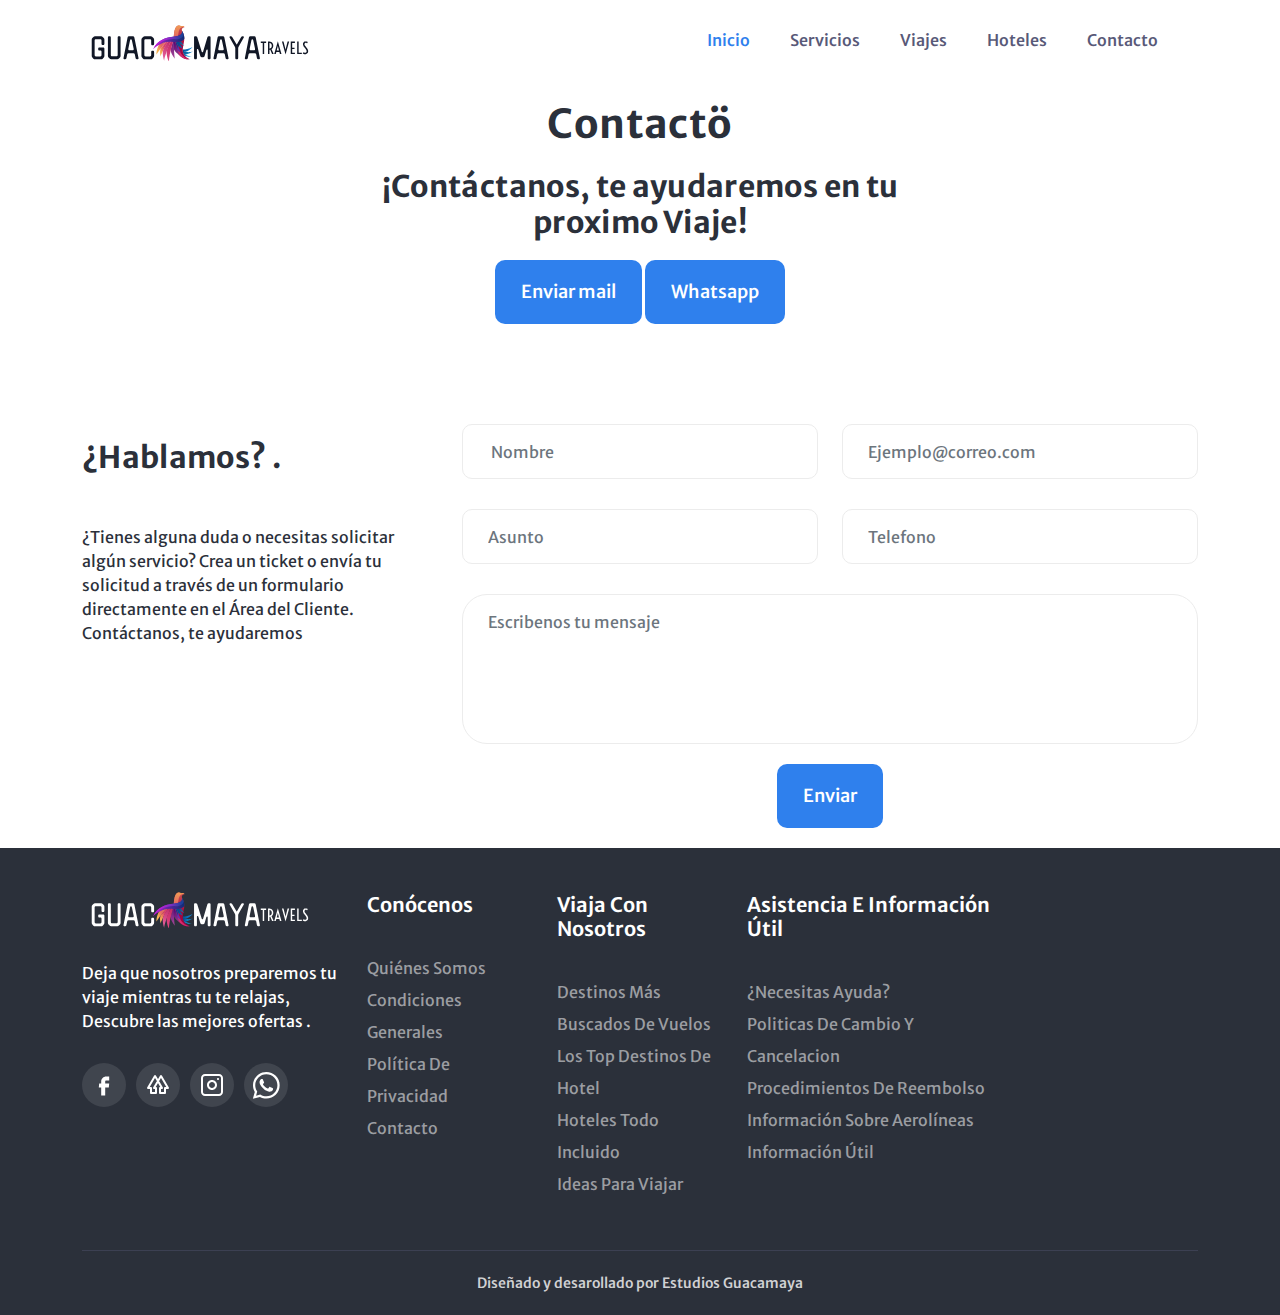
==== commit 42873ca1: "Add files via upload" ====
--- a/contacto.html
+++ b/contacto.html
@@ -144,7 +144,7 @@
     <div class="row justify-content-center">
       <div class="col-lg-6 col-md-9">
         <div class="section_title text-center">
-          <h2 class="mt-50 mb-20">Contact<span class="odeoso">ö</span></h2>
+          <h3 class="mt-50 mb-20">Contact<span class="odeoso">ö</span></h3>
           <h4 class="section_title">¡Contáctanos, te ayudaremos en tu proximo Viaje! </h4>
           <div>
             <a href="mailto:travelsguacamayacontacto@gmail.com?&subject=Contacto%20Cotiazcion%20Guacamaya&body=¡Hola!%20Quiero%20recibir%20contacto%20por%20un%20agente%20de%20Travelsguacamaya"
@@ -272,128 +272,72 @@
             
             <p class="desc">
               Deja que nosotros preparemos tu viaje mientras tu te relajas, Descubre las mejores ofertas . </p>
-            <ul class="socials ">
-              <li>
-                <a href="https://www.facebook.com/"><svg xmlns="http://www.w3.org/2000/svg" x="0px" y="0px" width="48"
-                    height="48" viewBox="0 0 172 172" style=" fill:#000000;">
-                    <defs>
-                      <linearGradient x1="35.80825" y1="35.80825" x2="145.53708" y2="145.53708"
-                        gradientUnits="userSpaceOnUse" id="color-1_uLWV5A9vXIPu_gr1">
-                        <stop offset="0" stop-color="#2aa4f4"></stop>
-                        <stop offset="1" stop-color="#007ad9"></stop>
-                      </linearGradient>
-                    </defs>
-                    <g fill="none" fill-rule="nonzero" stroke="none" stroke-width="1" stroke-linecap="butt"
-                      stroke-linejoin="miter" stroke-miterlimit="10" stroke-dasharray="" stroke-dashoffset="0"
-                      font-family="none" font-weight="none" font-size="none" text-anchor="none"
-                      style="mix-blend-mode: normal">
-                      <path d="M0,172v-172h172v172z" fill="none"></path>
+              <ul class="socials">
+                <li>
+                  <a href="#" class="p-0"> <i><svg width="24" height="24"
+                        viewBox="0 0 24 24" fill="none" xmlns="http://www.w3.org/2000/svg">
+                        <path
+                          d="M9.19795 21.5H13.198V13.4901H16.8021L17.198 9.50977H13.198V7.5C13.198 6.94772 13.6457 6.5 14.198 6.5H17.198V2.5H14.198C11.4365 2.5 9.19795 4.73858 9.19795 7.5V9.50977H7.19795L6.80206 13.4901H9.19795V21.5Z"
+                          fill="#ffffff" />
+                      </svg></i>
+                  </a>
+                </li>
+                <li>
+                  <a href="https://linktr.ee/travelsguacamaya" class="p-0"><svg xmlns="http://www.w3.org/2000/svg"
+                      class="icon icon-tabler icon-tabler-brand-linktree" width="24" height="24" viewBox="0 0 24 24"
+                      stroke-width="2" stroke="#fff" fill="none" stroke-linecap="round" stroke-linejoin="round">
+                      <path stroke="none" d="M0 0h24v24H0z" fill="none"></path>
+                      <path d="M9 3l-7 12h3v5h5v-5h-2l4 -7z"></path>
+                      <path d="M15 3l7 12h-3v5h-5v-5h2l-4 -7z"></path>
+                    </svg></a>
+                </li>
+                <li>
+                  <a href="https://www.instagram.com/travelsguacamaya" class="p-0">
+                    <svg width="24" height="24" viewBox="0 0 24 24" fill="none" xmlns="http://www.w3.org/2000/svg">
+                      <path fill-rule="evenodd" clip-rule="evenodd"
+                        d="M12 7C9.23858 7 7 9.23858 7 12C7 14.7614 9.23858 17 12 17C14.7614 17 17 14.7614 17 12C17 9.23858 14.7614 7 12 7ZM9 12C9 13.6569 10.3431 15 12 15C13.6569 15 15 13.6569 15 12C15 10.3431 13.6569 9 12 9C10.3431 9 9 10.3431 9 12Z"
+                        fill="#ffffff" />
+                      <path
+                        d="M18 5C17.4477 5 17 5.44772 17 6C17 6.55228 17.4477 7 18 7C18.5523 7 19 6.55228 19 6C19 5.44772 18.5523 5 18 5Z"
+                        fill="#ffffff" />
+                      <path fill-rule="evenodd" clip-rule="evenodd"
+                        d="M5 1C2.79086 1 1 2.79086 1 5V19C1 21.2091 2.79086 23 5 23H19C21.2091 23 23 21.2091 23 19V5C23 2.79086 21.2091 1 19 1H5ZM19 3H5C3.89543 3 3 3.89543 3 5V19C3 20.1046 3.89543 21 5 21H19C20.1046 21 21 20.1046 21 19V5C21 3.89543 20.1046 3 19 3Z"
+                        fill="#ffffff" />
+                    </svg>
+                  </a>
+                </li>
+                <li>
+                  <a class="p-0" href="https://api.whatsapp.com/send/?phone=56964096403&text=Hola!%20Quiero%20reservar%20un%20servicio%20de%20travelsguacamaya">
+                    <?xml version="1.0"?>
+                    <?xml version="1.0"?><svg xmlns="http://www.w3.org/2000/svg"
+                      xmlns:xlink="http://www.w3.org/1999/xlink" height="30.693px" id="Layer_1"
+                      style="enable-background:new 0 0 56.693 56.693;" version="1.1" viewBox="0 0 56.693 56.693"
+                      width="56.693px" xml:space="preserve" fill="#ffffff">
+
                       <g>
-                        <path
-                          d="M86,14.33333c-39.5815,0 -71.66667,32.08517 -71.66667,71.66667c0,39.5815 32.08517,71.66667 71.66667,71.66667c39.5815,0 71.66667,-32.08517 71.66667,-71.66667c0,-39.5815 -32.08517,-71.66667 -71.66667,-71.66667z"
-                          fill="url(#color-1_uLWV5A9vXIPu_gr1)"></path>
-                        <path
-                          d="M95.70008,104.99525h18.54733l2.91325,-18.84117h-21.46058v-10.2985c0,-7.826 2.5585,-14.76692 9.87925,-14.76692h11.76408v-16.44033c-2.06758,-0.2795 -6.43925,-0.88867 -14.69883,-0.88867c-17.25017,0 -27.36233,9.10883 -27.36233,29.8635v12.5345h-17.73392v18.84117h17.73033v51.78633c3.51167,0.52317 7.06992,0.8815 10.72133,0.8815c3.30025,0 6.52167,-0.301 9.70008,-0.731z"
-                          fill="#ffffff"></path>
+                        <path class="st0"
+                          d="M46.3802,10.7138c-4.6512-4.6565-10.8365-7.222-17.4266-7.2247c-13.5785,0-24.63,11.0506-24.6353,24.6333   c-0.0019,4.342,1.1325,8.58,3.2884,12.3159l-3.495,12.7657l13.0595-3.4257c3.5982,1.9626,7.6495,2.9971,11.7726,2.9985h0.01   c0.0008,0-0.0006,0,0.0002,0c13.5771,0,24.6293-11.0517,24.635-24.6347C53.5914,21.5595,51.0313,15.3701,46.3802,10.7138z    M28.9537,48.6163h-0.0083c-3.674-0.0014-7.2777-0.9886-10.4215-2.8541l-0.7476-0.4437l-7.7497,2.0328l2.0686-7.5558   l-0.4869-0.7748c-2.0496-3.26-3.1321-7.028-3.1305-10.8969c0.0044-11.2894,9.19-20.474,20.4842-20.474   c5.469,0.0017,10.6101,2.1344,14.476,6.0047c3.8658,3.8703,5.9936,9.0148,5.9914,14.4859   C49.4248,39.4307,40.2395,48.6163,28.9537,48.6163z" />
+                        <path class="st0"
+                          d="M40.1851,33.281c-0.6155-0.3081-3.6419-1.797-4.2061-2.0026c-0.5642-0.2054-0.9746-0.3081-1.3849,0.3081   c-0.4103,0.6161-1.59,2.0027-1.9491,2.4136c-0.359,0.4106-0.7182,0.4623-1.3336,0.1539c-0.6155-0.3081-2.5989-0.958-4.95-3.0551   c-1.83-1.6323-3.0653-3.6479-3.4245-4.2643c-0.359-0.6161-0.0382-0.9492,0.27-1.2562c0.2769-0.2759,0.6156-0.7189,0.9234-1.0784   c0.3077-0.3593,0.4103-0.6163,0.6155-1.0268c0.2052-0.4109,0.1027-0.7704-0.0513-1.0784   c-0.1539-0.3081-1.3849-3.3379-1.8978-4.5706c-0.4998-1.2001-1.0072-1.0375-1.3851-1.0566   c-0.3585-0.0179-0.7694-0.0216-1.1797-0.0216s-1.0773,0.1541-1.6414,0.7702c-0.5642,0.6163-2.1545,2.1056-2.1545,5.1351   c0,3.0299,2.2057,5.9569,2.5135,6.3676c0.3077,0.411,4.3405,6.6282,10.5153,9.2945c1.4686,0.6343,2.6152,1.013,3.5091,1.2966   c1.4746,0.4686,2.8165,0.4024,3.8771,0.2439c1.1827-0.1767,3.6419-1.489,4.1548-2.9267c0.513-1.438,0.513-2.6706,0.359-2.9272   C41.211,33.7433,40.8006,33.5892,40.1851,33.281z" />
                       </g>
-                    </g>
-                  </svg>
-                </a>
-              </li>
-           
-              <li><a href="https://www.instagram.com/travelsguacamaya/">
-                  <svg xmlns="http://www.w3.org/2000/svg" x="0px" y="0px" width="48" height="48" viewBox="0 0 172 172"
-                    style=" fill:#000000;">
-                    <defs>
-                      <radialGradient cx="69.445" cy="150.62542" r="160.88808" gradientUnits="userSpaceOnUse"
-                        id="color-1_Xy10Jcu1L2Su_gr1">
-                        <stop offset="0" stop-color="#ffdd55"></stop>
-                        <stop offset="0.328" stop-color="#ff543f"></stop>
-                        <stop offset="0.348" stop-color="#fc5245"></stop>
-                        <stop offset="0.504" stop-color="#e64771"></stop>
-                        <stop offset="0.643" stop-color="#d53e91"></stop>
-                        <stop offset="0.761" stop-color="#cc39a4"></stop>
-                        <stop offset="0.841" stop-color="#c837ab"></stop>
-                      </radialGradient>
-                      <radialGradient cx="42.23317" cy="19.85275" r="106.82992" gradientUnits="userSpaceOnUse"
-                        id="color-2_Xy10Jcu1L2Su_gr2">
-                        <stop offset="0" stop-color="#4168c9"></stop>
-                        <stop offset="0.999" stop-color="#4168c9" stop-opacity="0"></stop>
-                      </radialGradient>
-                    </defs>
-                    <g fill="none" fill-rule="nonzero" stroke="none" stroke-width="1" stroke-linecap="butt"
-                      stroke-linejoin="miter" stroke-miterlimit="10" stroke-dasharray="" stroke-dashoffset="0"
-                      font-family="none" font-weight="none" font-size="none" text-anchor="none"
-                      style="mix-blend-mode: normal">
-                      <path d="M0,172v-172h172v172z" fill="none"></path>
-                      <g>
-                        <path
-                          d="M121.89425,150.46417l-71.66667,0.06808c-15.76667,0.01433 -28.67742,-12.87133 -28.69533,-28.638l-0.06808,-71.66667c-0.01433,-15.76667 12.87133,-28.67742 28.638,-28.69533l71.66667,-0.06808c15.76667,-0.01433 28.67742,12.87133 28.69533,28.638l0.06808,71.66667c0.01792,15.77025 -12.87133,28.681 -28.638,28.69533z"
-                          fill="url(#color-1_Xy10Jcu1L2Su_gr1)"></path>
-                        <path
-                          d="M121.89425,150.46417l-71.66667,0.06808c-15.76667,0.01433 -28.67742,-12.87133 -28.69533,-28.638l-0.06808,-71.66667c-0.01433,-15.76667 12.87133,-28.67742 28.638,-28.69533l71.66667,-0.06808c15.76667,-0.01433 28.67742,12.87133 28.69533,28.638l0.06808,71.66667c0.01792,15.77025 -12.87133,28.681 -28.638,28.69533z"
-                          fill="url(#color-2_Xy10Jcu1L2Su_gr2)"></path>
-                        <path
-                          d="M86,111.08333c-13.82808,0 -25.08333,-11.25167 -25.08333,-25.08333c0,-13.83167 11.25525,-25.08333 25.08333,-25.08333c13.82808,0 25.08333,11.25167 25.08333,25.08333c0,13.83167 -11.25525,25.08333 -25.08333,25.08333zM86,68.08333c-9.87925,0 -17.91667,8.03742 -17.91667,17.91667c0,9.87925 8.03742,17.91667 17.91667,17.91667c9.87925,0 17.91667,-8.03742 17.91667,-17.91667c0,-9.87925 -8.03742,-17.91667 -17.91667,-17.91667z"
-                          fill="#ffffff"></path>
-                        <circle cx="31.5" cy="16.5" transform="scale(3.58333,3.58333)" r="1.5" fill="#ffffff">
-                        </circle>
-                        <path
-                          d="M107.5,132.58333h-43c-13.82808,0 -25.08333,-11.25167 -25.08333,-25.08333v-43c0,-13.83167 11.25525,-25.08333 25.08333,-25.08333h43c13.82808,0 25.08333,11.25167 25.08333,25.08333v43c0,13.83167 -11.25525,25.08333 -25.08333,25.08333zM64.5,46.58333c-9.87925,0 -17.91667,8.03742 -17.91667,17.91667v43c0,9.87925 8.03742,17.91667 17.91667,17.91667h43c9.87925,0 17.91667,-8.03742 17.91667,-17.91667v-43c0,-9.87925 -8.03742,-17.91667 -17.91667,-17.91667z"
-                          fill="#ffffff"></path>
-                      </g>
-                    </g>
-                  </svg>
-                </a>
-              </li>
-              <li>
-                <a
-                  href="https://api.whatsapp.com/send/?phone=56964096403&text=Hola!%20Quiero%20cotizar%20un%20servicio%20de%20travelsguacamaya"><svg
-                    xmlns="http://www.w3.org/2000/svg" x="0px" y="0px" width="50" height="50" viewBox="0 0 172 172"
-                    style=" fill:#000000;">
-                    <g fill="none" fill-rule="none" stroke="none" stroke-width="1" stroke-linecap="butt"
-                      stroke-linejoin="miter" stroke-miterlimit="10" stroke-dasharray="" stroke-dashoffset="0"
-                      font-family="none" font-weight="none" font-size="none" text-anchor="none"
-                      style="mix-blend-mode: normal">
-                      <path d="M0,172v-172h172v172z" fill="none" fill-rule="nonzero"></path>
-                      <g>
-                        <path
-                          d="M17.44367,155.16908l9.6535,-35.24208c-5.9555,-10.31283 -9.08733,-22.016 -9.08375,-34.00225c0.01792,-37.49958 30.53358,-68.00808 68.03675,-68.00808c18.19975,0.00717 35.27792,7.09142 48.12417,19.94483c12.84267,12.857 19.91617,29.94233 19.909,48.117c-0.01433,37.49958 -30.53717,68.01167 -68.03317,68.01167c-0.00358,0 0,0 0,0h-0.02867c-11.38425,-0.00358 -22.575,-2.8595 -32.51158,-8.28108z"
-                          fill="#ffffff" fill-rule="nonzero"></path>
-                        <path
-                          d="M17.44367,156.96075c-0.473,0 -0.93167,-0.18633 -1.27208,-0.53033c-0.44792,-0.45508 -0.6235,-1.118 -0.45508,-1.73075l9.45642,-34.529c-5.86233,-10.41317 -8.95475,-22.23817 -8.94758,-34.24233c0.01433,-38.49217 31.33625,-69.80333 69.82483,-69.80333c18.66917,0.00717 36.20958,7.27775 49.39267,20.47158c13.18308,13.19742 20.43933,30.73425 20.43217,49.38192c-0.01433,38.48858 -31.33983,69.80333 -69.82483,69.80333c-11.42725,-0.00358 -22.73267,-2.82367 -32.766,-8.15925l-35.38542,9.27725c-0.1505,0.043 -0.301,0.06092 -0.45508,0.06092z"
-                          fill="#ffffff" fill-rule="nonzero"></path>
-                        <path
-                          d="M86.05017,17.91667c18.19975,0.00717 35.27792,7.09142 48.12417,19.94483c12.84267,12.857 19.91617,29.94233 19.909,48.117c-0.01433,37.49958 -30.53717,68.01167 -68.03317,68.01167h-0.02867c-11.38425,-0.00358 -22.575,-2.8595 -32.51158,-8.28108l-36.06625,9.46l9.6535,-35.24208c-5.9555,-10.31283 -9.08733,-22.016 -9.08375,-34.00225c0.01792,-37.49958 30.53358,-68.00808 68.03675,-68.00808M86.05017,153.99017v0v0M86.05017,153.99017v0v0M86.05017,14.33333v0c-39.474,0 -71.60217,32.11383 -71.62008,71.59142c-0.00358,12.06508 3.04225,23.95458 8.81858,34.47883l-9.26292,33.82308c-0.33683,1.23625 0.00717,2.55492 0.91017,3.46508c0.68083,0.688 1.60175,1.06425 2.54775,1.06425c0.30458,0 0.60917,-0.03942 0.91017,-0.11825l34.71175,-9.10167c10.13367,5.26033 21.49283,8.03742 32.95592,8.041c39.50267,0 71.63083,-32.11742 71.64875,-71.595c0.00717,-19.13142 -7.43542,-37.11975 -20.95533,-50.65042c-13.52708,-13.53425 -31.519,-20.99117 -50.66475,-20.99833z"
-                          fill="#cfd8dc" fill-rule="nonzero"></path>
-                        <path
-                          d="M126.04733,45.98133c-10.67833,-10.6855 -24.87192,-16.57292 -39.97925,-16.5765c-31.18933,0 -56.55575,25.35567 -56.57008,56.5235c-0.00358,10.68192 2.98492,21.08075 8.64658,30.08567l1.34733,2.13925l-5.71542,20.85858l21.40325,-5.6115l2.06758,1.2255c8.67883,5.15283 18.63333,7.87617 28.78133,7.87975h0.0215c31.16783,0 56.53425,-25.35925 56.545,-56.53067c0.00358,-15.10375 -5.8695,-29.30808 -16.54783,-39.99358z"
-                          fill="#40c351" fill-rule="nonzero"></path>
-                        <path
-                          d="M69.04367,57.49458c-1.27208,-2.83083 -2.61225,-2.88817 -3.827,-2.93833c-0.99258,-0.043 -2.12492,-0.03942 -3.25725,-0.03942c-1.13233,0 -2.97417,0.42642 -4.53292,2.1285c-1.55875,1.70208 -5.95192,5.81217 -5.95192,14.17567c0,8.3635 6.09167,16.4475 6.94092,17.57983c0.84925,1.13233 11.7605,18.84475 29.03933,25.66025c14.35842,5.66167 17.28242,4.5365 20.39992,4.25342c3.1175,-0.28308 10.05842,-4.11008 11.47383,-8.08042c1.41542,-3.97033 1.41542,-7.37092 0.99258,-8.08042c-0.42642,-0.7095 -1.55875,-1.13233 -3.25725,-1.98517c-1.6985,-0.85283 -10.05842,-4.96292 -11.61717,-5.52908c-1.55875,-0.56617 -2.69108,-0.84925 -3.827,0.85283c-1.13233,1.6985 -4.38958,5.52908 -5.38217,6.66142c-0.99258,1.13592 -1.98517,1.27925 -3.68367,0.42642c-1.6985,-0.85283 -7.17383,-2.6445 -13.67042,-8.43517c-5.0525,-4.50425 -8.46383,-10.06917 -9.45642,-11.77125c-0.99258,-1.6985 -0.1075,-2.61942 0.74533,-3.46867c0.76325,-0.76325 1.6985,-1.98517 2.55133,-2.97775c0.84925,-0.99258 1.13233,-1.70208 1.6985,-2.83442c0.56617,-1.13592 0.28308,-2.1285 -0.14333,-2.97775c-0.41925,-0.85283 -3.72308,-9.25933 -5.23525,-12.6205z"
-                          fill="#ffffff" fill-rule="evenodd"></path>
-                      </g>
-                    </g>
-                  </svg></a>
-              </li>
-
-            </ul>
+                    </svg>
+                  </a>
+                </li>
+              </ul>
           </div>
         </div>
         <div class="col-xl-2 offset-xl-1 col-lg-2 col-md-6 col-sm-6">
           <div class="footer-widget">
             <h6 class="text-tf ">Conócenos</h6>
             <ul class="links text-tf ">
-              <li><a href="./index.html#servicios">Quiénes somos</a></li>
-              <li><a href="./contacto.html">Condiciones generales</a></li>
+              <li id="footerid"><a href="./index.html#sobre">Quiénes somos</a></li>
+              <li><a href="./lost.html">Condiciones generales</a></li>
               <li><a
-                  href="./contacto.html">Política
+                  href="./lost.html">Política
                   de privacidad</a></li>
+
               <li><a
-                  href="https://api.whatsapp.com/send/?phone=56964096403&text=Hola!%20Quiero%20cotizar%20un%20servicio%20de%20travelsguacamaya">Publicidad</a>
-              </li>
-              <li><a
-                  href="https://api.whatsapp.com/send/?phone=56964096403&text=Hola!%20Quiero%20cotizar%20un%20servicio%20de%20travelsguacamaya">Contacto</a>
+                  href="https://api.whatsapp.com/send/?phone=56964096403&text=Hola!%20Quiero%20reservar%20un%20servicio%20de%20travelsguacamaya">Contacto</a>
               </li>
             </ul>
           </div>
@@ -403,17 +347,17 @@
             <h6 class="text-tf ">Viaja con nosotros</h6>
             <ul class="links text-tf ">
               <li><a href="
-                https://api.whatsapp.com/send/	?phone=56964096403&text=Hola!%20Quiero%20cotizar%20el%20servicio%20de%20travelsguacamaya%20Destino%20mas%20buscado%20de%20vuelos
+                ./lost.html
                 ">Destinos más buscados de vuelos</a></li>
-              <li><a href="https://api.whatsapp.com/send/	?phone=56964096403&text=Hola!%20Quiero%20cotizar%20el%20servicio%20de%20travelsguacamaya%20Destino%20mas%20buscado%20de%20hoteles">Los top destinos de hotel</a></li>
+              <li><a href="./lost.html">Los top destinos de hotel</a></li>
               <li><a
-                  href="https://api.whatsapp.com/send/	?phone=56964096403&text=Hola!%20Quiero%20cotizar%20el%20servicio%20de%20travelsguacamaya%20Hotel%20todo%20incluido
+                  href="https://api.whatsapp.com/send/	?phone=56964096403&text=Hola!%20Quiero%20reservar%20el%20servicio%20de%20travelsguacamaya%20Hotel%20todo%20incluido
                   ">Hoteles
                   todo incluido</a></li>
              
               <li>
                 <a
-                  href="https://api.whatsapp.com/send/?phone=56964096403&text=Hola!%20Quiero%20cotizar%20un%20servicio%20de%20travelsguacamaya" >Ideas
+                  href="./lost.html" >Ideas
                   para viajar</a></li>
             </ul>
           </div>
@@ -423,12 +367,12 @@
             <h6 class="">Asistencia e información útil</h6>
             <ul class="links">
               <li><a href="./contacto.html">¿Necesitas ayuda?</a></li>
-              <li><a href="./contacto.html">Politicas de cambio y cancelacion</a></li>
-              <li><a href="./contacto.html">Procedimientos de reembolso</a></li>
+              <li><a href="./lost.html">Politicas de cambio y cancelacion</a></li>
+              <li><a href="./lost.html">Procedimientos de reembolso</a></li>
               <li><a
                   href="https://api.whatsapp.com/send/?phone=56964096403&text=Hola!%20Quiero%20ponerme%20en%20contacto%20con%20un%20ejecutivo%20travelsguacamaya%20necesito%20informacion%20extra">Información
                   sobre aerolíneas</a></li>
-              <li><a href="https://api.whatsapp.com/send/?phone=56964096403&text=Hola!%20Quiero%20ponerme%20en%20contacto%20con%20un%20ejecutivo%20travelsguacamaya%20necesito%20informacion%20extra">Información útil</a></li>
+              <li><a href="./lost.html">Información útil</a></li>
               <li>
                 <a href="/index-en.html"></a>
               </li>
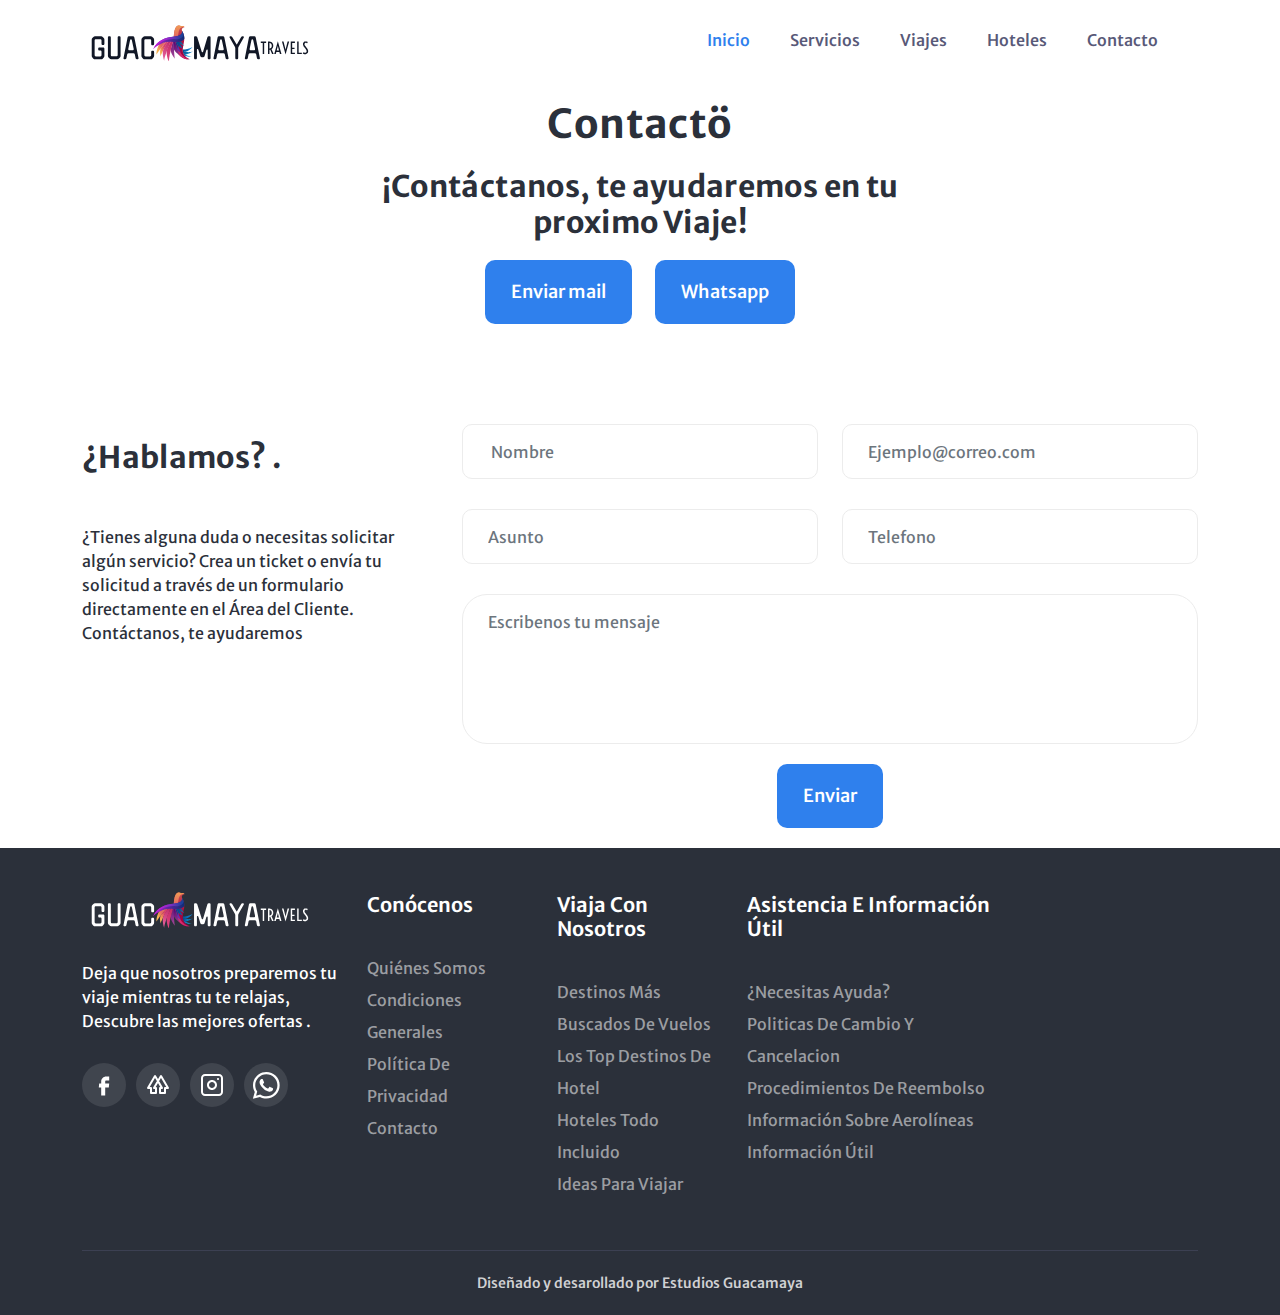
==== commit b8df4ab6: "Add files via upload" ====
--- a/contacto.html
+++ b/contacto.html
@@ -147,9 +147,12 @@
           <h3 class="mt-50 mb-20">Contact<span class="odeoso">ö</span></h3>
           <h4 class="section_title">¡Contáctanos, te ayudaremos en tu proximo Viaje! </h4>
           <div>
-            <a href="mailto:travelsguacamayacontacto@gmail.com?&subject=Contacto%20Cotiazcion%20Guacamaya&body=¡Hola!%20Quiero%20recibir%20contacto%20por%20un%20agente%20de%20Travelsguacamaya"
-              class="button button-lg radius-10 wow fadeInUp mt-20 mb-20 animated">Enviar mail</a>
-            <a href="https://api.whatsapp.com/send/?phone=56931494429&text=Hola!%20Quiero%20ponerme%20en%20contacto%20con%20un%20ejecutivo%20travelsguacamaya" class="button button-lg radius-10 wow fadeInUp mt-20 mb-20 animated">Whatsapp</a>
+            <div>
+
+            <a  href="mailto:travelsguacamayacontacto@gmail.com?&subject=Contacto%20Cotiazcion%20Guacamaya&body=¡Hola!%20Quiero%20recibir%20contacto%20por%20un%20agente%20de%20Travelsguacamaya"
+              class="button button-lg radius-10 wow fadeInUp mt-20 mb-20 animated mr-20">Enviar mail</a>
+            
+            <a href="https://api.whatsapp.com/send/?phone=56931494429&text=Hola!%20Quiero%20ponerme%20en%20contacto%20con%20un%20ejecutivo%20travelsguacamaya" class="button button-lg radius-10 wow fadeInUp mt-20 mb-20 animated ml-auto">Whatsapp</a>
             <!-- row -->
 
 </section>
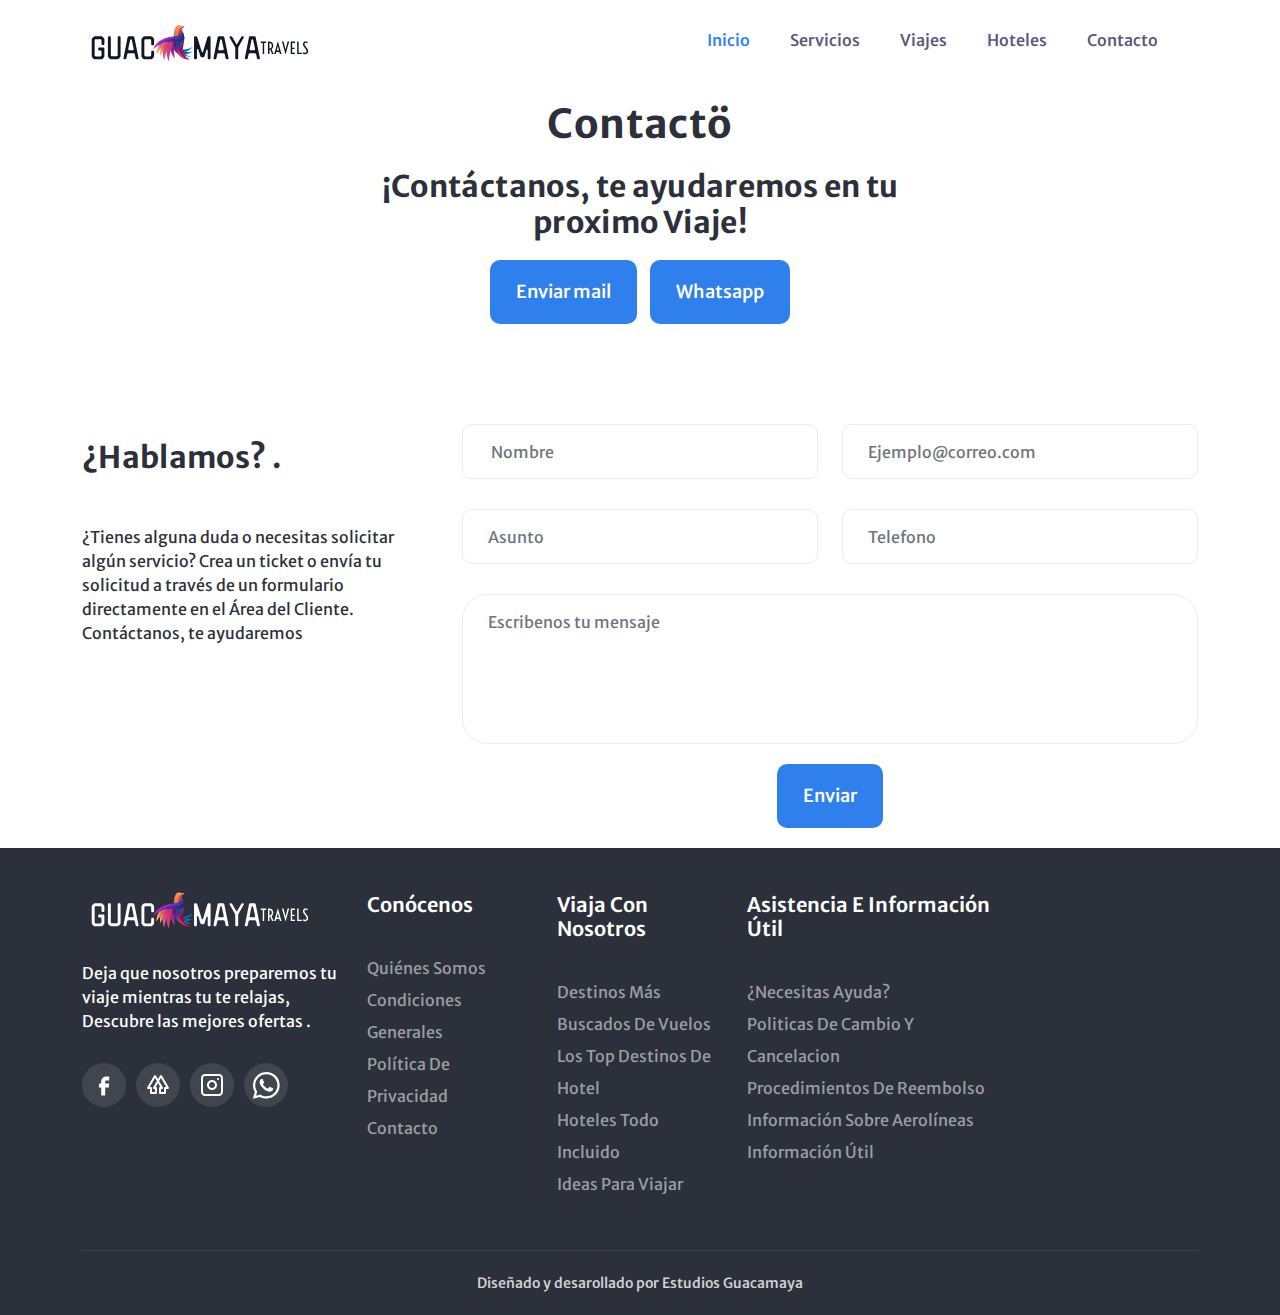
==== commit a7e30543: "Update contacto.html" ====
--- a/contacto.html
+++ b/contacto.html
@@ -150,7 +150,7 @@
             <div>
 
             <a  href="mailto:travelsguacamayacontacto@gmail.com?&subject=Contacto%20Cotiazcion%20Guacamaya&body=¡Hola!%20Quiero%20recibir%20contacto%20por%20un%20agente%20de%20Travelsguacamaya"
-              class="button button-lg radius-10 wow fadeInUp mt-20 mb-20 animated mr-20">Enviar mail</a>
+              class="button button-lg radius-10 wow fadeInUp mt-20 mb-20 animated mr-10">Enviar mail</a>
             
             <a href="https://api.whatsapp.com/send/?phone=56931494429&text=Hola!%20Quiero%20ponerme%20en%20contacto%20con%20un%20ejecutivo%20travelsguacamaya" class="button button-lg radius-10 wow fadeInUp mt-20 mb-20 animated ml-auto">Whatsapp</a>
             <!-- row -->
@@ -422,4 +422,4 @@
     <script src="./assets/js/main.js"></script>
 </body>
 
-</html>+</html>
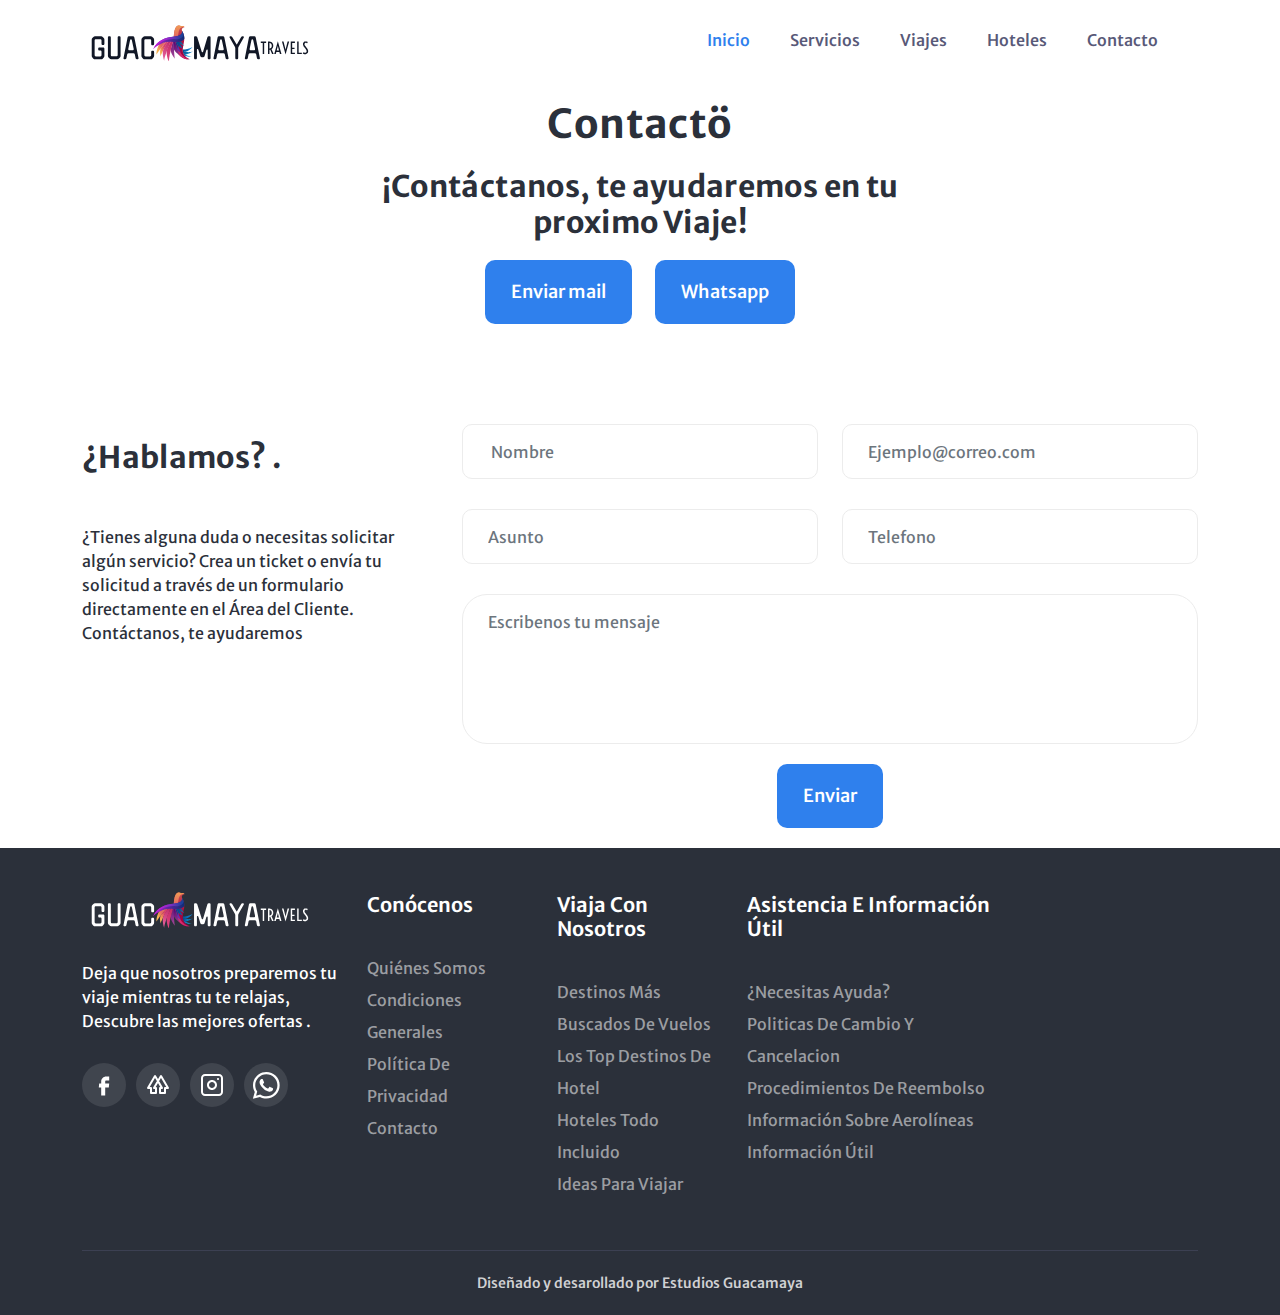
==== commit f0fb7ede: "Add files via upload" ====
--- a/contacto.html
+++ b/contacto.html
@@ -112,7 +112,7 @@
                       </a>
                     </li>
                     <li class="nav-item">
-                      <a class="page-scroll" href="https://api.whatsapp.com/send/?phone=56964096403&text=Hola!%20Quiero%20cotizar%20un%20nuevo%20viaje%20en%20travelsguacamaya">Viajes</a>
+                      <a class="page-scroll" href="https://api.whatsapp.com/send/?phone=56931494429&text=Hola!%20Quiero%20cotizar%20un%20nuevo%20viaje%20en%20travelsguacamaya">Viajes</a>
                     </li>
                     <li class="nav-item">
                       <a class="page-scroll" href="https://api.whatsapp.com/send/?phone=56931494429&text=Hola!%20Quiero%20cotizar%20una%20habitacion%20de%20hotel%20en%20travelsguacamaya">Hoteles</a>
@@ -150,7 +150,7 @@
             <div>
 
             <a  href="mailto:travelsguacamayacontacto@gmail.com?&subject=Contacto%20Cotiazcion%20Guacamaya&body=¡Hola!%20Quiero%20recibir%20contacto%20por%20un%20agente%20de%20Travelsguacamaya"
-              class="button button-lg radius-10 wow fadeInUp mt-20 mb-20 animated mr-10">Enviar mail</a>
+              class="button button-lg radius-10 wow fadeInUp mt-20 mb-20 animated mr-20">Enviar mail</a>
             
             <a href="https://api.whatsapp.com/send/?phone=56931494429&text=Hola!%20Quiero%20ponerme%20en%20contacto%20con%20un%20ejecutivo%20travelsguacamaya" class="button button-lg radius-10 wow fadeInUp mt-20 mb-20 animated ml-auto">Whatsapp</a>
             <!-- row -->
@@ -310,7 +310,7 @@
                   </a>
                 </li>
                 <li>
-                  <a class="p-0" href="https://api.whatsapp.com/send/?phone=56964096403&text=Hola!%20Quiero%20reservar%20un%20servicio%20de%20travelsguacamaya">
+                  <a class="p-0" href="https://api.whatsapp.com/send/?phone=56931494429&text=Hola!%20Quiero%20reservar%20un%20servicio%20de%20travelsguacamaya">
                     <?xml version="1.0"?>
                     <?xml version="1.0"?><svg xmlns="http://www.w3.org/2000/svg"
                       xmlns:xlink="http://www.w3.org/1999/xlink" height="30.693px" id="Layer_1"
@@ -340,7 +340,7 @@
                   de privacidad</a></li>
 
               <li><a
-                  href="https://api.whatsapp.com/send/?phone=56964096403&text=Hola!%20Quiero%20reservar%20un%20servicio%20de%20travelsguacamaya">Contacto</a>
+                  href="https://api.whatsapp.com/send/?phone=56931494429&text=Hola!%20Quiero%20reservar%20un%20servicio%20de%20travelsguacamaya">Contacto</a>
               </li>
             </ul>
           </div>
@@ -354,7 +354,7 @@
                 ">Destinos más buscados de vuelos</a></li>
               <li><a href="./lost.html">Los top destinos de hotel</a></li>
               <li><a
-                  href="https://api.whatsapp.com/send/	?phone=56964096403&text=Hola!%20Quiero%20reservar%20el%20servicio%20de%20travelsguacamaya%20Hotel%20todo%20incluido
+                  href="https://api.whatsapp.com/send/	?phone=56931494429&text=Hola!%20Quiero%20reservar%20el%20servicio%20de%20travelsguacamaya%20Hotel%20todo%20incluido
                   ">Hoteles
                   todo incluido</a></li>
              
@@ -373,7 +373,7 @@
               <li><a href="./lost.html">Politicas de cambio y cancelacion</a></li>
               <li><a href="./lost.html">Procedimientos de reembolso</a></li>
               <li><a
-                  href="https://api.whatsapp.com/send/?phone=56964096403&text=Hola!%20Quiero%20ponerme%20en%20contacto%20con%20un%20ejecutivo%20travelsguacamaya%20necesito%20informacion%20extra">Información
+                  href="https://api.whatsapp.com/send/?phone=56931494429&text=Hola!%20Quiero%20ponerme%20en%20contacto%20con%20un%20ejecutivo%20travelsguacamaya%20necesito%20informacion%20extra">Información
                   sobre aerolíneas</a></li>
               <li><a href="./lost.html">Información útil</a></li>
               <li>
@@ -422,4 +422,4 @@
     <script src="./assets/js/main.js"></script>
 </body>
 
-</html>
+</html>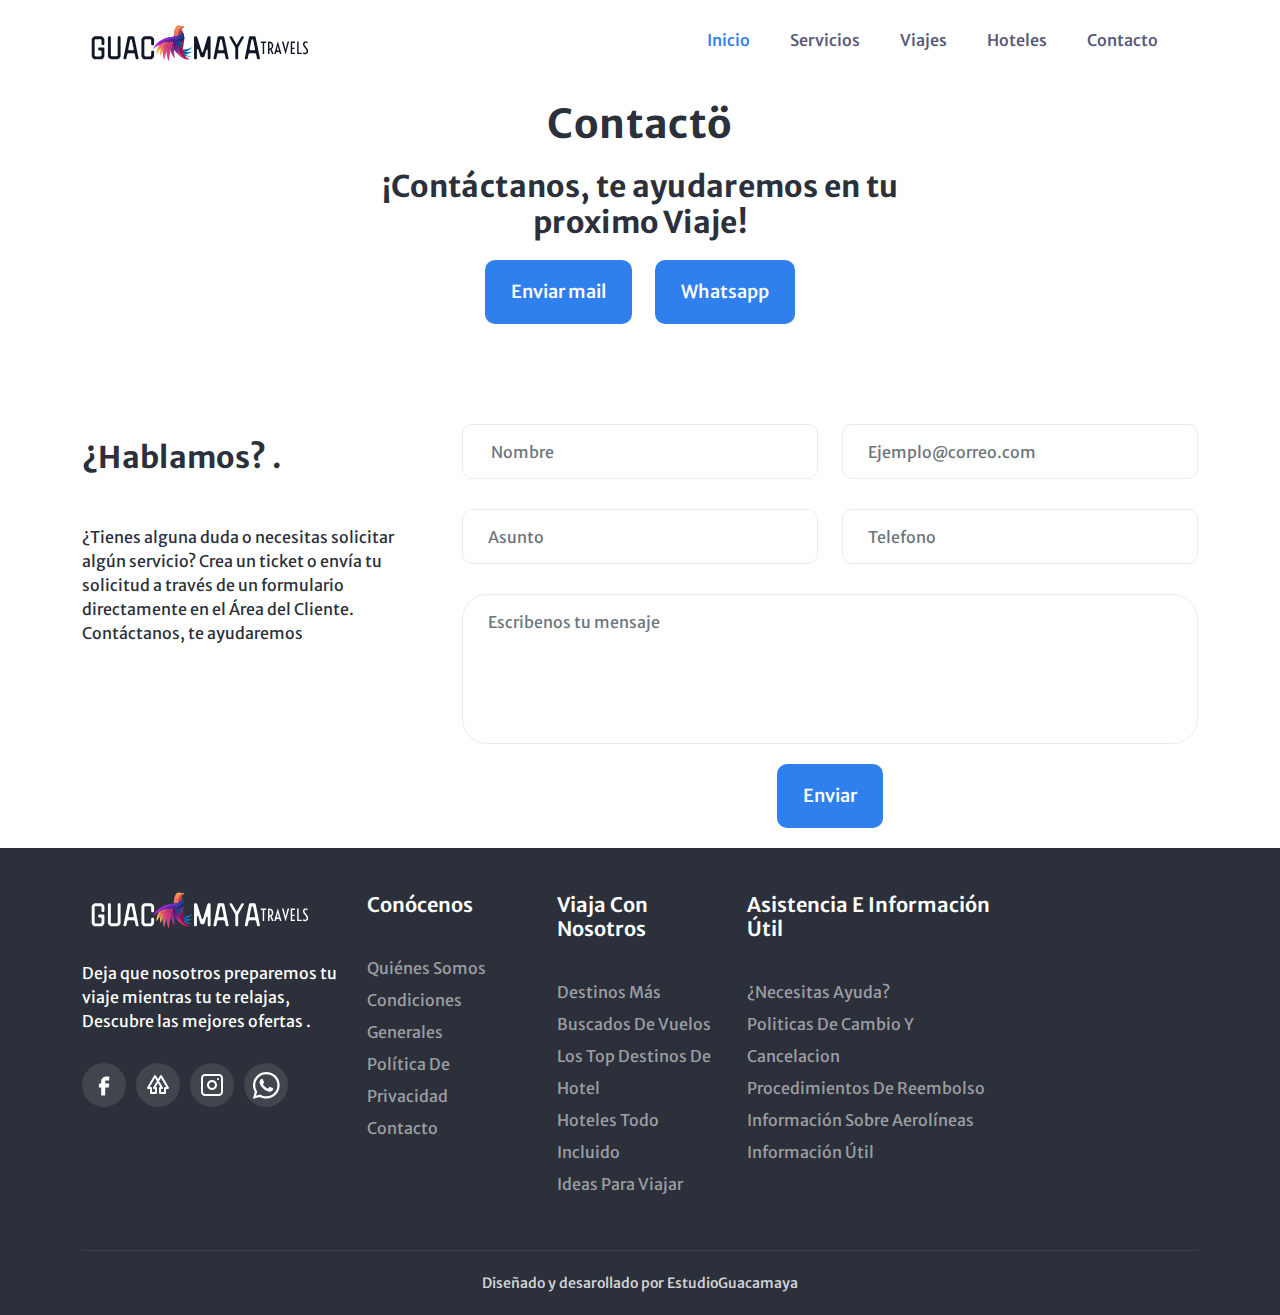
==== commit 675dda16: "Update contacto.html" ====
--- a/contacto.html
+++ b/contacto.html
@@ -391,9 +391,9 @@
     <div class="copyright-wrapper">
       <p>
         Diseñado y desarollado por
-        <a href="https://estudiosguacamaya.github.io/public/ rel="nofollow" target="_blank"></a>
-
-        <a href="https://estudiosguacamaya.github.io/public/" rel="nofollow" target="_blank">Estudios Guacamaya</a>
+        <a href="https://linktr.ee/estudioguacamaya" rel="nofollow" target="_blank"></a>
+
+        <a href="https://linktr.ee/estudioguacamaya" rel="nofollow" target="_blank">EstudioGuacamaya</a>
       </p>
     </div>
   </div>
@@ -422,4 +422,4 @@
     <script src="./assets/js/main.js"></script>
 </body>
 
-</html>+</html>
